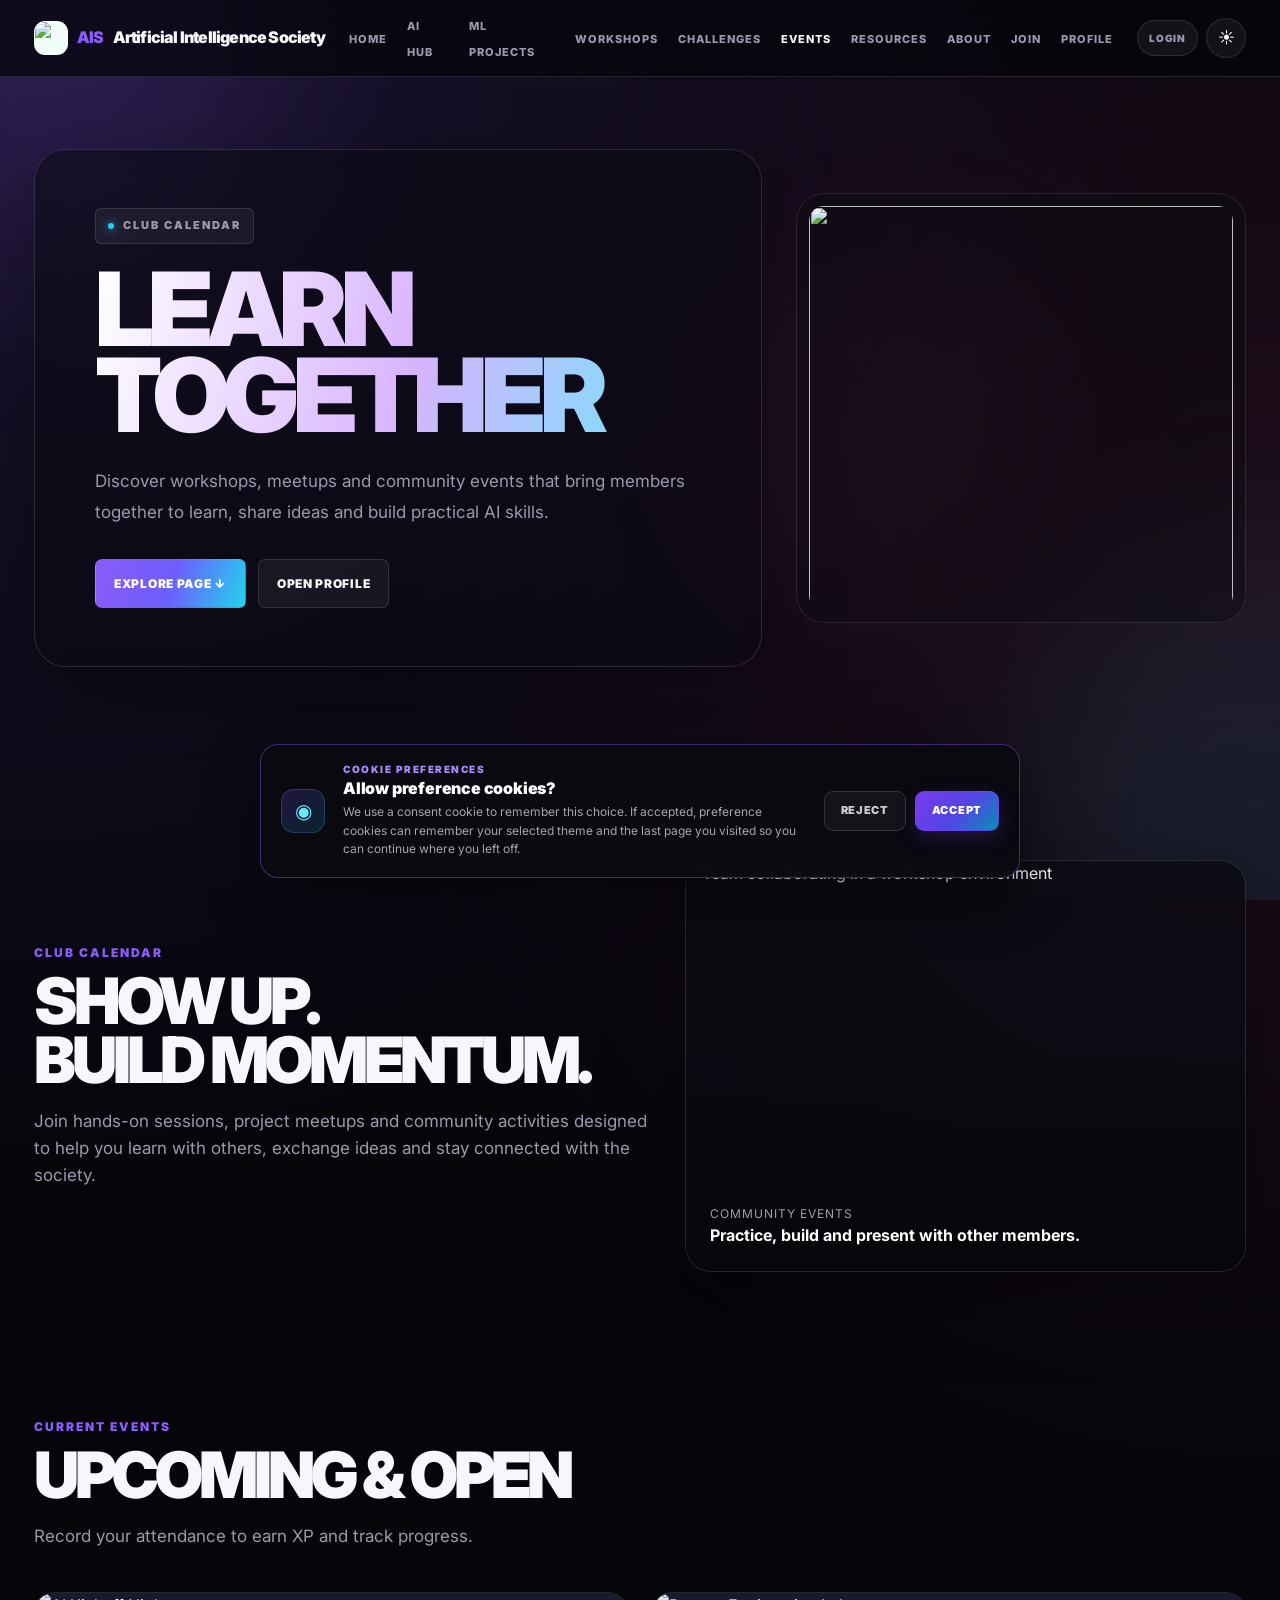
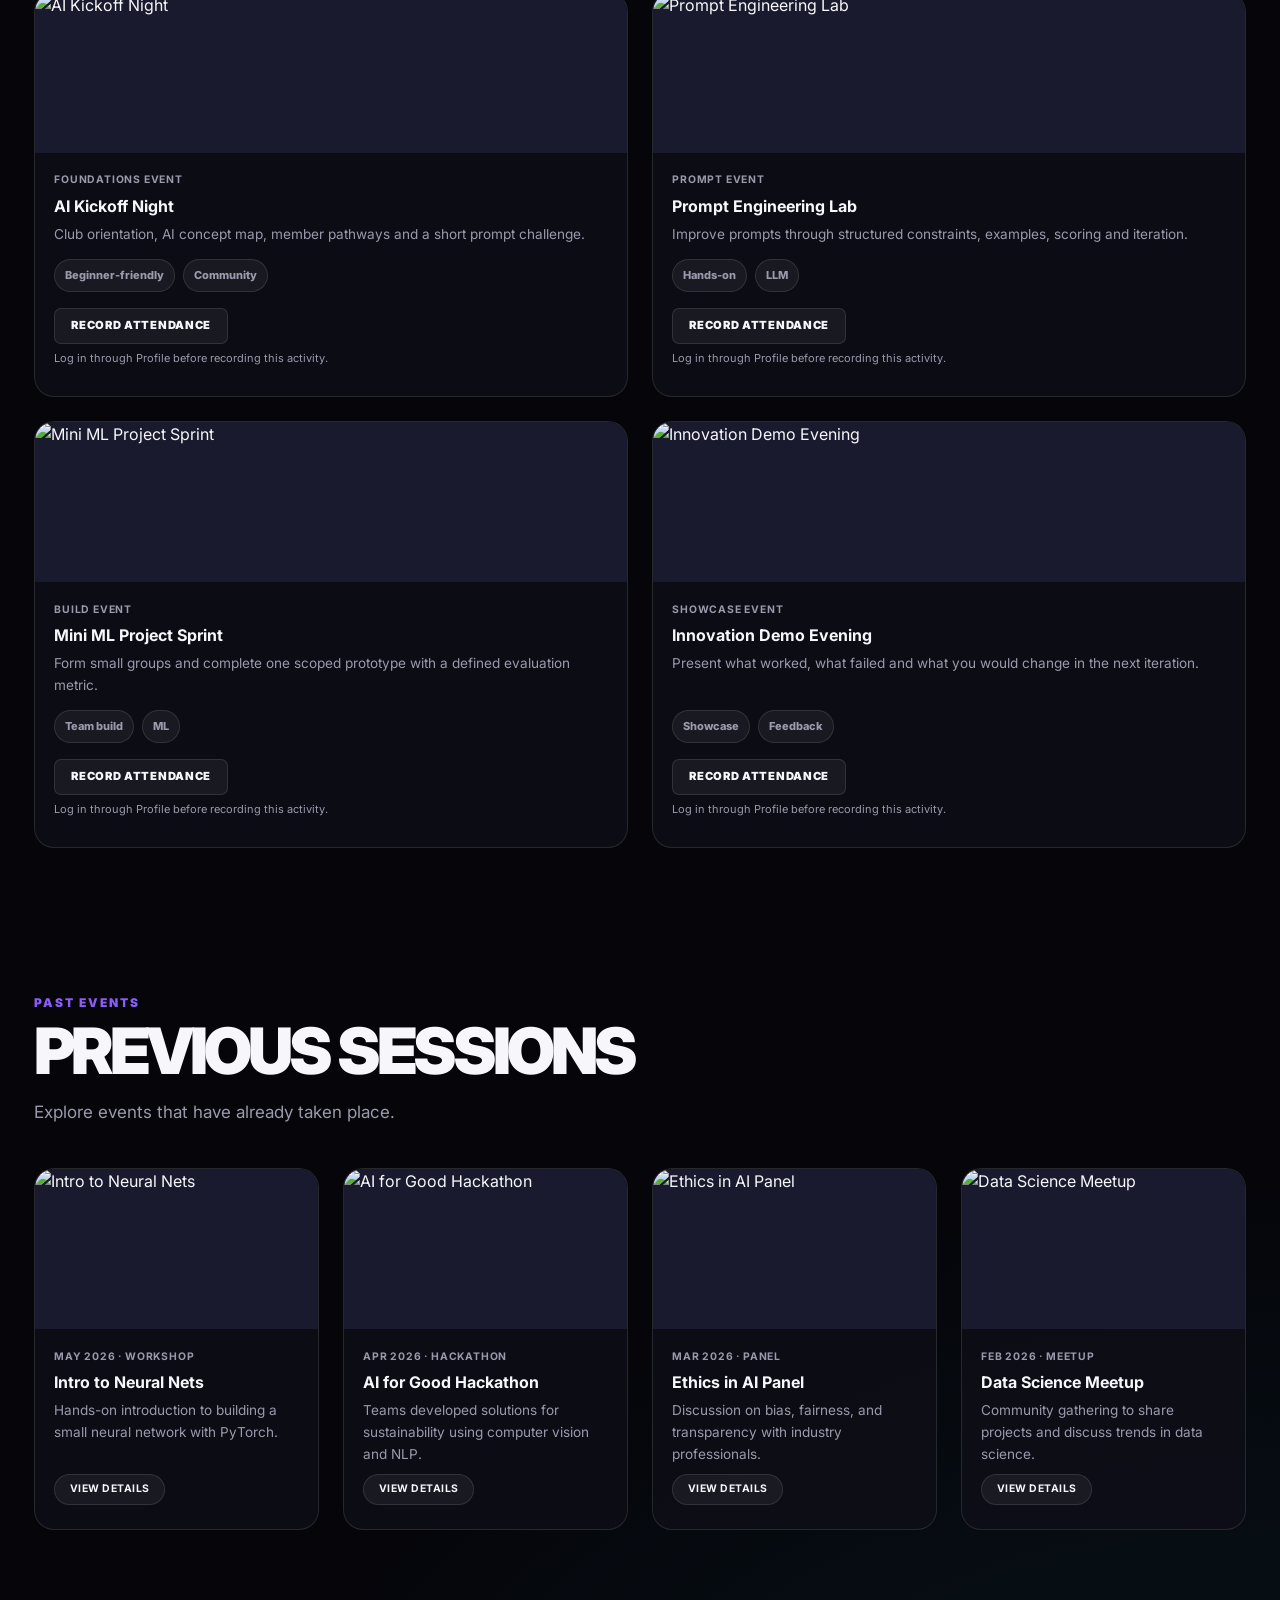
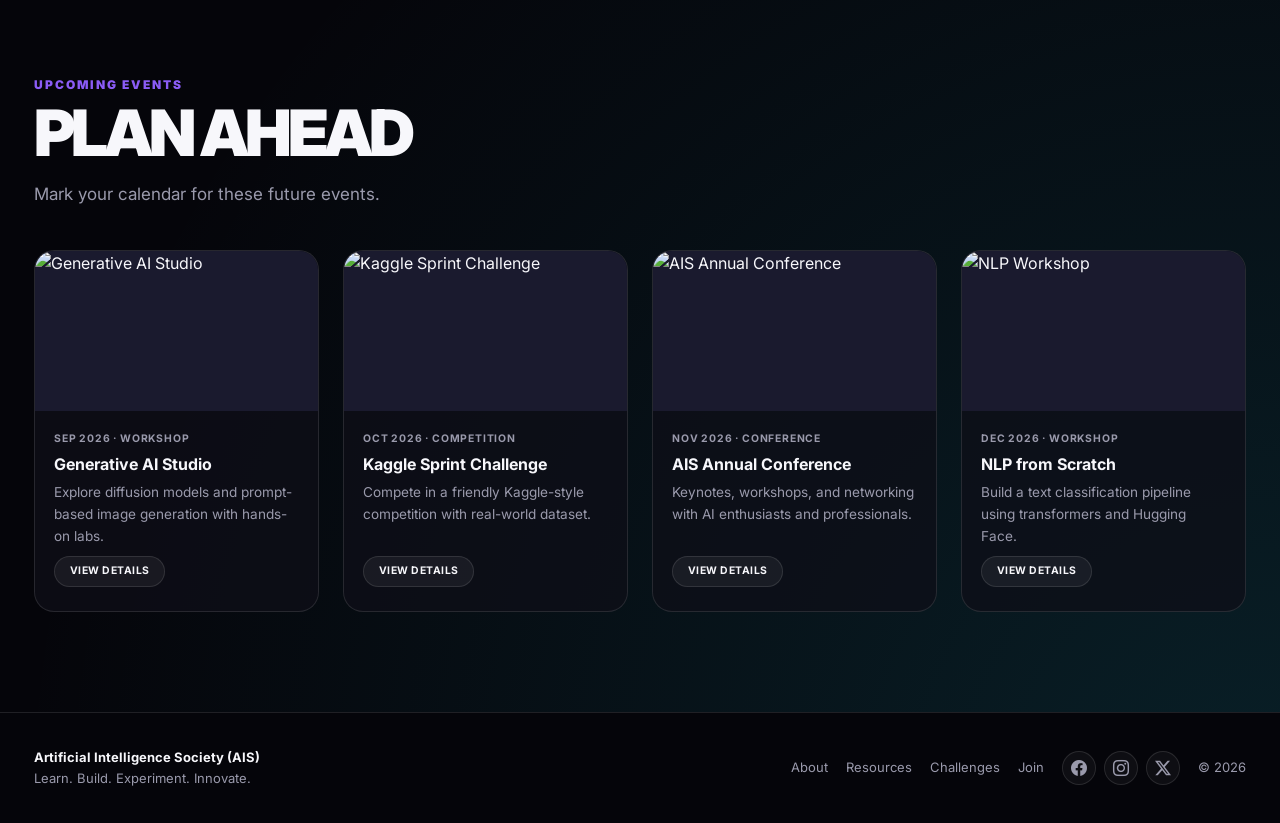
==== events.html @ f1d2583f "Add files via upload" ====
<!DOCTYPE html>
<html lang="en">
<head>
    <meta charset="UTF-8">
    <meta name="viewport" content="width=device-width, initial-scale=1.0">
    <link rel="icon" type="image/png" href="assets/images/ais-favicon.png">
    <title>Events | Artificial Intelligence Society (AIS)</title>
    <meta name="description" content="Artificial Intelligence Society (AIS) student front-end website">
    <link rel="preconnect" href="https://fonts.googleapis.com">
    <link rel="preconnect" href="https://fonts.gstatic.com" crossorigin>
    <link href="https://fonts.googleapis.com/css2?family=Inter:wght@400;500;600;700;800;900&display=swap" rel="stylesheet">
    <link rel="stylesheet" href="css/styles.css">
    <link rel="stylesheet" href="https://cdn.jsdelivr.net/npm/bootstrap-icons@1.11.3/font/bootstrap-icons.min.css">
    <link rel="stylesheet" href="css/events.css">
    <link rel="stylesheet" href="css/cookie-consent.css">
    <link rel="stylesheet" href="css/site-footer.css">
    <link rel="stylesheet" href="css/mobile.css">
</head>
<body>
    <div class="bg-orbs" aria-hidden="true">
        <span class="orb a"></span>
        <span class="orb b"></span>
        <span class="orb c"></span>
    </div>
    <nav class="navbar">
        <div class="nav-container">
            <a href="index.html" class="logo">
                <img class="logo-mascot" src="assets/images/ais-mascot-icon.png" alt="AIS mascot icon">
                <span>AIS</span> Artificial Intelligence Society
            </a>
            <ul class="nav-links">
                <li><a href="index.html">Home</a></li>
                <li><a href="ai.html">AI Hub</a></li>
                <li><a href="ml-projects.html">ML Projects</a></li>
                <li><a href="workshop.html">Workshops</a></li>
                <li><a href="challenges.html">Challenges</a></li>
                <li><a href="events.html" class="active">Events</a></li>
                <li><a href="resources.html">Resources</a></li>
                <li><a href="about.html">About</a></li>
                <li><a href="join.html">Join</a></li>
                <li><a href="profile.html">Profile</a></li>
            </ul>
            <div class="nav-actions">
                <button class="icon-btn" id="themeToggle" type="button" aria-label="Toggle theme">☀️</button>
                <button class="icon-btn menu-btn" id="menuToggle" type="button" aria-label="Open menu">☰</button>
            </div>
        </div>
    </nav>
    <div class="mobile-menu" id="mobileMenu">
        <a href="index.html">Home</a>
        <a href="ai.html">AI Hub</a>
        <a href="ml-projects.html">ML Projects</a>
        <a href="workshop.html">Workshops</a>
        <a href="challenges.html">Challenges</a>
        <a href="events.html">Events</a>
        <a href="resources.html">Resources</a>
        <a href="about.html">About</a>
        <a href="join.html">Join</a>
        <a href="profile.html">Profile</a>
    </div>
    <header class="hero">
        <video class="hero-video" autoplay muted loop playsinline aria-hidden="true">
            <source src="assets/video/events.mp4" type="video/mp4">
        </video>
        <div class="hero-inner">
            <div class="hero-card">
                <div class="eyebrow">CLUB CALENDAR</div>
                <h1>LEARN<br>TOGETHER</h1>
                <p>Discover workshops, meetups and community events that bring members together to learn, share ideas and build practical AI skills.</p>
                <div class="hero-actions">
                    <a class="btn btn-primary" href="#content">Explore Page ↓</a>
                    <a class="btn btn-secondary" href="profile.html">Open Profile</a>
                </div>
            </div>
            <div class="hero-art" aria-hidden="true">
                <img src="assets/graphics/workshop-collab.svg" alt="">
            </div>
        </div>
    </header>
    <main id="content">
        <section class="section">
            <div class="media-split reveal">
                <div>
                    <div class="section-label">CLUB CALENDAR</div>
                    <h2>Show up.<br>Build momentum.</h2>
                    <p class="lead-copy">Join hands-on sessions, project meetups and community activities designed to help you learn with others, exchange ideas and stay connected with the society.</p>
                </div>
                <figure class="media-card">
                    <img src="https://images.unsplash.com/photo-1522071820081-009f0129c71c?auto=format&fit=max&w=1400&q=85" data-fallback="assets/graphics/workshop-collab.svg" alt="Team collaborating in a workshop environment">
                    <figcaption class="media-caption"><div class="mini">COMMUNITY EVENTS</div><strong>Practice, build and present with other members.</strong></figcaption>
                </figure>
            </div>
        </section>

        <section class="section compact">
            <div class="section-head">
                <div class="section-label">CURRENT EVENTS</div>
                <h2>Upcoming &amp; open</h2>
                <p>Record your attendance to earn XP and track progress.</p>
            </div>
            <div class="event-grid-2">
                <div class="event-card">
                    <img src="https://images.unsplash.com/photo-1517245386807-bb43f82c33c4?auto=format&fit=crop&w=600&q=80" alt="AI Kickoff Night">
                    <div class="event-card-body">
                        <div class="meta">FOUNDATIONS EVENT</div>
                        <h4>AI Kickoff Night</h4>
                        <p>Club orientation, AI concept map, member pathways and a short prompt challenge.</p>
                        <div class="chips">
                            <span class="pill">Beginner-friendly</span>
                            <span class="pill">Community</span>
                        </div>
                        <button class="btn btn-secondary" type="button" data-track-activity data-activity-id="event-ai-kickoff" data-activity-proficiency="Beginner" data-activity-skill="Innovation" data-activity-xp="20" data-activity-type="Event" data-activity-title="AI Kickoff Night" data-activity-date="2026-07-04T18:30:00" data-activity-detail="Attended the club orientation and introductory prompt challenge.">Record attendance</button>
                        <div class="track-status"></div>
                    </div>
                </div>
                <div class="event-card">
                    <img src="https://images.unsplash.com/photo-1531482615713-2afd69097998?auto=format&fit=crop&w=600&q=80" alt="Prompt Engineering Lab">
                    <div class="event-card-body">
                        <div class="meta">PROMPT EVENT</div>
                        <h4>Prompt Engineering Lab</h4>
                        <p>Improve prompts through structured constraints, examples, scoring and iteration.</p>
                        <div class="chips">
                            <span class="pill">Hands-on</span>
                            <span class="pill">LLM</span>
                        </div>
                        <button class="btn btn-secondary" type="button" data-track-activity data-activity-id="event-prompt-lab" data-activity-proficiency="Intermediate" data-activity-skill="Prompt Engineering" data-activity-xp="35" data-activity-type="Event" data-activity-title="Prompt Engineering Lab" data-activity-date="2026-07-19T14:30:00" data-activity-detail="Attended the structured prompting and scoring session.">Record attendance</button>
                        <div class="track-status"></div>
                    </div>
                </div>
                <div class="event-card">
                    <img src="https://images.unsplash.com/photo-1552664730-d307ca884978?auto=format&fit=crop&w=600&q=80" alt="Mini ML Project Sprint">
                    <div class="event-card-body">
                        <div class="meta">BUILD EVENT</div>
                        <h4>Mini ML Project Sprint</h4>
                        <p>Form small groups and complete one scoped prototype with a defined evaluation metric.</p>
                        <div class="chips">
                            <span class="pill">Team build</span>
                            <span class="pill">ML</span>
                        </div>
                        <button class="btn btn-secondary" type="button" data-track-activity data-activity-id="event-ml-sprint" data-activity-proficiency="Intermediate" data-activity-skill="Machine Learning" data-activity-xp="35" data-activity-type="Event" data-activity-title="Mini ML Project Sprint" data-activity-date="2026-07-26T10:00:00" data-activity-detail="Participated in a small-team prototype sprint and evaluation activity.">Record attendance</button>
                        <div class="track-status"></div>
                    </div>
                </div>
                <div class="event-card">
                    <img src="https://images.unsplash.com/photo-1517048676732-d65bc937f952?auto=format&fit=crop&w=600&q=80" alt="Innovation Demo Evening">
                    <div class="event-card-body">
                        <div class="meta">SHOWCASE EVENT</div>
                        <h4>Innovation Demo Evening</h4>
                        <p>Present what worked, what failed and what you would change in the next iteration.</p>
                        <div class="chips">
                            <span class="pill">Showcase</span>
                            <span class="pill">Feedback</span>
                        </div>
                        <button class="btn btn-secondary" type="button" data-track-activity data-activity-id="event-demo-evening" data-activity-proficiency="Advanced" data-activity-skill="Innovation" data-activity-xp="50" data-activity-type="Event" data-activity-title="Innovation Demo Evening" data-activity-date="2026-08-15T18:00:00" data-activity-detail="Presented a prototype and reviewed peer feedback.">Record attendance</button>
                        <div class="track-status"></div>
                    </div>
                </div>
            </div>
        </section>

        <section class="section compact">
            <div class="section-head">
                <div class="section-label">PAST EVENTS</div>
                <h2>Previous sessions</h2>
                <p>Explore events that have already taken place.</p>
            </div>
            <div class="event-grid-4">
                <div class="event-card">
                    <img src="https://images.unsplash.com/photo-1544716278-ca5e3f4abd8c?auto=format&fit=crop&w=600&q=80" alt="Intro to Neural Nets">
                    <div class="event-card-body">
                        <div class="meta">MAY 2026 · WORKSHOP</div>
                        <h4>Intro to Neural Nets</h4>
                        <p>Hands-on introduction to building a small neural network with PyTorch.</p>
                        <button class="btn-outline" data-modal-title="Intro to Neural Nets" data-modal-meta="MAY 2026 · WORKSHOP" data-modal-date="May 15, 2026 · 2:00 PM - 5:00 PM" data-modal-desc="A practical workshop covering the fundamentals of neural networks. Participants built a simple feedforward network from scratch using PyTorch, learned about activation functions (ReLU, Sigmoid), backpropagation, and optimization techniques. The session included hands-on coding exercises and a mini challenge to classify handwritten digits from the MNIST dataset." data-modal-duration="3 hours" data-modal-level="Beginner to Intermediate" data-modal-capacity="25 attendees" data-modal-tags="PyTorch, Neural Networks, MNIST, Backpropagation">View details</button>
                    </div>
                </div>
                <div class="event-card">
                    <img src="https://images.unsplash.com/photo-1531482615713-2afd69097998?auto=format&fit=crop&w=600&q=80" alt="AI for Good Hackathon">
                    <div class="event-card-body">
                        <div class="meta">APR 2026 · HACKATHON</div>
                        <h4>AI for Good Hackathon</h4>
                        <p>Teams developed solutions for sustainability using computer vision and NLP.</p>
                        <button class="btn-outline" data-modal-title="AI for Good Hackathon" data-modal-meta="APR 2026 · HACKATHON" data-modal-date="April 22-23, 2026 · 48 hours" data-modal-desc="A 48-hour hackathon focused on using AI for social and environmental impact. Teams tackled real-world challenges including waste classification using computer vision, disaster response coordination with NLP, and accessibility tools for the visually impaired. The winning team developed a prototype that could identify recyclable materials from images with 92% accuracy. Participants received mentorship from industry experts and networking opportunities with local NGOs." data-modal-duration="48 hours" data-modal-level="All levels" data-modal-capacity="60 participants" data-modal-tags="Hackathon, Computer Vision, NLP, Sustainability">View details</button>
                    </div>
                </div>
                <div class="event-card">
                    <img src="https://images.unsplash.com/photo-1517048676732-d65bc937f952?auto=format&fit=crop&w=600&q=80" alt="Ethics in AI Panel">
                    <div class="event-card-body">
                        <div class="meta">MAR 2026 · PANEL</div>
                        <h4>Ethics in AI Panel</h4>
                        <p>Discussion on bias, fairness, and transparency with industry professionals.</p>
                        <button class="btn-outline" data-modal-title="Ethics in AI Panel" data-modal-meta="MAR 2026 · PANEL" data-modal-date="March 10, 2026 · 6:00 PM - 8:30 PM" data-modal-desc="A thought-provoking panel discussion featuring experts from academia, industry, and policy-making. Key topics included algorithmic bias in healthcare and hiring, the importance of data privacy and consent, and the future of responsible AI development. Panelists shared case studies of AI failures and successes, and the audience engaged in a lively Q&A session. The event concluded with actionable steps for developers to build more ethical AI systems." data-modal-duration="2.5 hours" data-modal-level="All levels" data-modal-capacity="45 attendees" data-modal-tags="Ethics, Bias, Fairness, Privacy, Panel">View details</button>
                    </div>
                </div>
                <div class="event-card">
                    <img src="https://images.unsplash.com/photo-1524178232363-1fb2b075b655?auto=format&fit=crop&w=600&q=80" alt="Data Science Meetup">
                    <div class="event-card-body">
                        <div class="meta">FEB 2026 · MEETUP</div>
                        <h4>Data Science Meetup</h4>
                        <p>Community gathering to share projects and discuss trends in data science.</p>
                        <button class="btn-outline" data-modal-title="Data Science Meetup" data-modal-meta="FEB 2026 · MEETUP" data-modal-date="February 28, 2026 · 3:00 PM - 6:00 PM" data-modal-desc="A casual community meetup where members presented their recent data science projects. Presentations covered exploratory data analysis (EDA), feature engineering techniques, model deployment strategies, and lessons learned from real-world datasets. The session included open discussions on emerging trends in MLOps, AutoML, and the growing role of data scientists in product teams. Attendees also shared resources and job opportunities." data-modal-duration="3 hours" data-modal-level="Intermediate to Advanced" data-modal-capacity="30 attendees" data-modal-tags="Data Science, EDA, MLOps, Deployment, Community">View details</button>
                    </div>
                </div>
            </div>
        </section>

        <section class="section compact">
            <div class="section-head">
                <div class="section-label">UPCOMING EVENTS</div>
                <h2>Plan ahead</h2>
                <p>Mark your calendar for these future events.</p>
            </div>
            <div class="event-grid-4">
                <div class="event-card">
                    <img src="https://images.unsplash.com/photo-1504384308090-c894fdcc538d?auto=format&fit=crop&w=600&q=80" alt="Generative AI Studio">
                    <div class="event-card-body">
                        <div class="meta">SEP 2026 · WORKSHOP</div>
                        <h4>Generative AI Studio</h4>
                        <p>Explore diffusion models and prompt-based image generation with hands-on labs.</p>
                        <button class="btn-outline" data-modal-title="Generative AI Studio" data-modal-meta="SEP 2026 · WORKSHOP" data-modal-date="September 12, 2026 · 10:00 AM - 4:00 PM" data-modal-desc="An immersive workshop diving into the world of generative AI. Participants will explore Variational Autoencoders (VAEs), Generative Adversarial Networks (GANs), and the latest diffusion models. The hands-on lab includes using Stable Diffusion to generate custom artwork, understanding prompt engineering, and fine-tuning models on personal datasets. We'll also cover ethical considerations and potential applications in art, design, and content creation." data-modal-duration="6 hours" data-modal-level="Intermediate" data-modal-capacity="20 seats" data-modal-tags="Generative AI, Diffusion Models, Stable Diffusion, Prompt Engineering">View details</button>
                    </div>
                </div>
                <div class="event-card">
                    <img src="https://images.unsplash.com/photo-1552664730-d307ca884978?auto=format&fit=crop&w=600&q=80" alt="Kaggle Sprint Challenge">
                    <div class="event-card-body">
                        <div class="meta">OCT 2026 · COMPETITION</div>
                        <h4>Kaggle Sprint Challenge</h4>
                        <p>Compete in a friendly Kaggle-style competition with real-world dataset.</p>
                        <button class="btn-outline" data-modal-title="Kaggle Sprint Challenge" data-modal-meta="OCT 2026 · COMPETITION" data-modal-date="October 5-11, 2026 · 1 week" data-modal-desc="A week-long competition where participants build predictive models on a real-world dataset. This sprint-style challenge simulates a Kaggle competition environment, complete with a leaderboard, evaluation metrics (F1 score, AUC-ROC), and a final presentation round. The dataset will be revealed on day one, and participants will have one week to iterate on their models. Top performers will present their approach and win prizes including books, subscription vouchers, and exclusive interview opportunities with partner companies." data-modal-duration="7 days" data-modal-level="All levels" data-modal-capacity="Unlimited (teams of 1-3)" data-modal-tags="Competition, Kaggle, Machine Learning, Data Science">View details</button>
                    </div>
                </div>
                <div class="event-card">
                    <img src="https://images.unsplash.com/photo-1540575467063-178a50c2df87?auto=format&fit=crop&w=600&q=80" alt="AIS Annual Conference">
                    <div class="event-card-body">
                        <div class="meta">NOV 2026 · CONFERENCE</div>
                        <h4>AIS Annual Conference</h4>
                        <p>Keynotes, workshops, and networking with AI enthusiasts and professionals.</p>
                        <button class="btn-outline" data-modal-title="AIS Annual Conference" data-modal-meta="NOV 2026 · CONFERENCE" data-modal-date="November 20-21, 2026 · 9:00 AM - 6:00 PM" data-modal-desc="Our flagship event of the year! The AIS Annual Conference features two full days of inspiring keynotes from industry leaders, hands-on workshops, a poster fair showcasing member projects, and a career fair with leading AI companies. Topics include the latest breakthroughs in large language models, AI for healthcare, autonomous systems, and the future of work. Don't miss the networking lunch and the opportunity to connect with fellow AI enthusiasts and professionals." data-modal-duration="2 days" data-modal-level="All levels" data-modal-capacity="200 attendees" data-modal-tags="Conference, Keynotes, Workshops, Networking, Career">View details</button>
                    </div>
                </div>
                <div class="event-card">
                    <img src="https://images.unsplash.com/photo-1516321318423-f06f85e504b3?auto=format&fit=crop&w=600&q=80" alt="NLP Workshop">
                    <div class="event-card-body">
                        <div class="meta">DEC 2026 · WORKSHOP</div>
                        <h4>NLP from Scratch</h4>
                        <p>Build a text classification pipeline using transformers and Hugging Face.</p>
                        <button class="btn-outline" data-modal-title="NLP from Scratch" data-modal-meta="DEC 2026 · WORKSHOP" data-modal-date="December 3, 2026 · 1:00 PM - 5:30 PM" data-modal-desc="A comprehensive workshop on modern NLP techniques. Participants will build a complete text classification pipeline from scratch, starting with data preprocessing and tokenization, then implementing transformer-based models using Hugging Face's Transformers library. We'll cover fine-tuning BERT for custom tasks, handling imbalanced datasets, and deploying the model as a simple API. The workshop concludes with a mini-project where you can apply your learning to a real-world text classification problem." data-modal-duration="4.5 hours" data-modal-level="Intermediate to Advanced" data-modal-capacity="25 seats" data-modal-tags="NLP, Transformers, BERT, Hugging Face, Text Classification">View details</button>
                    </div>
                </div>
            </div>
        </section>
    </main>

    <div class="modal-overlay" id="eventModal">
        <div class="modal-box">
            <button class="modal-close-btn" id="modalCloseBtn">✕</button>
            <h2 id="modalTitle">Event title</h2>
            <div class="modal-meta" id="modalMeta">META</div>
            <div class="modal-date" id="modalDate">Date &amp; Time</div>
            <div class="modal-description" id="modalDesc">Description goes here.</div>
            <div class="modal-details-grid">
                <div class="modal-detail-item">
                    <span class="label">Duration</span>
                    <span class="value" id="modalDuration">—</span>
                </div>
                <div class="modal-detail-item">
                    <span class="label">Level</span>
                    <span class="value" id="modalLevel">—</span>
                </div>
                <div class="modal-detail-item">
                    <span class="label">Capacity</span>
                    <span class="value" id="modalCapacity">—</span>
                </div>
                <div class="modal-detail-item">
                    <span class="label">Status</span>
                    <span class="value" id="modalStatus">—</span>
                </div>
            </div>
            <div class="modal-tags" id="modalTags"></div>
        </div>
    </div>
    <footer class="footer site-footer">
        <div class="footer-inner">
            <div>
                <strong>Artificial Intelligence Society (AIS)</strong><br>
                <span>Learn. Build. Experiment. Innovate.</span>
            </div>
            <div class="footer-links">
                <a href="about.html">About</a>
                <a href="resources.html">Resources</a>
                <a href="challenges.html">Challenges</a>
                <a href="join.html">Join</a>
                <div class="social-links" aria-label="Social media links">
                    <a class="social-link" href="https://www.facebook.com/profile.php?id=61593624269321" target="_blank" rel="noopener noreferrer" aria-label="Facebook" title="Facebook"><i class="bi bi-facebook" aria-hidden="true"></i></a>
                    <a class="social-link" href="https://www.instagram.com/aiswastaken" target="_blank" rel="noopener noreferrer" aria-label="Instagram" title="Instagram"><i class="bi bi-instagram" aria-hidden="true"></i></a>
                    <a class="social-link" href="https://x.com/aiswastaken" target="_blank" rel="noopener noreferrer" aria-label="X" title="X"><i class="bi bi-twitter-x" aria-hidden="true"></i></a>
                </div>
                <span>© <span data-year></span></span>
            </div>
        </div>
    </footer>
    <script src="js/main.js"></script>
    <script src="js/activity.js"></script>
    <script src="js/events.js"></script>
    <script src="js/cookie-consent.js"></script>
    <script src="js/site-footer.js"></script>
</body>
</html>
---- css/styles.css ----
:root {
    --bg: #05050a;
    --surface: rgba(15, 15, 24, 0.76);
--surface-soft: rgba(255, 255, 255, 0.055);
    --text: #f7f7fb;
    --muted: #9a9aac;
    --line: rgba(255, 255, 255, 0.11);
    --purple: #8b5cf6;
--cyan: #22d3ee;
    --cyan-light: #67e8f9;
--danger: #fb7185;
--shadow: 0 24px 80px rgba(0, 0, 0, 0.35);
}

* {
    box-sizing: border-box;
    margin: 0;
    padding: 0;
}

html {
    scroll-behavior: smooth;
}

body {
    min-height: 100vh;
    overflow-x: hidden;
    font-family: "Inter", system-ui, -apple-system, BlinkMacSystemFont, "Segoe UI", sans-serif;
    line-height: 1.6;
    color: var(--text);
    background:
        radial-gradient(circle at 0 0, rgba(139, 92, 246, 0.18), transparent 28%),
        radial-gradient(circle at 100% 15%, rgba(236, 72, 153, 0.12), transparent 25%),
        radial-gradient(circle at 100% 100%, rgba(34, 211, 238, 0.13), transparent 30%),
        var(--bg);
    transition: background 0.3s ease, color 0.3s ease;
}

body.light-mode {
    --bg: #eef1f6;
    --surface: rgba(255, 255, 255, 0.78);
--surface-soft: rgba(0, 0, 0, 0.04);
    --text: #111827;
    --muted: #5f6774;
    --line: rgba(0, 0, 0, 0.1);
    --shadow: 0 24px 80px rgba(31, 41, 55, 0.12);
}

body.light-mode .bg-orbs .orb.a {
    background: rgba(139, 92, 246, 0.15);
}
body.light-mode .bg-orbs .orb.b {
    background: rgba(34, 211, 238, 0.12);
}
body.light-mode .bg-orbs .orb.c {
    background: rgba(236, 72, 153, 0.1);
}

body.light-mode .navbar {
    background: rgba(238, 241, 246, 0.86);
    border-bottom: 1px solid rgba(0, 0, 0, 0.08);
}

body.light-mode .hero-overlay {
    background: linear-gradient(90deg, rgba(238, 241, 246, 0.86), rgba(238, 241, 246, 0.46), rgba(238, 241, 246, 0.78));
}

body.light-mode .hero-card {
    border-color: rgba(0, 0, 0, 0.09);
    background: rgba(255, 255, 255, 0.7);
}

body.light-mode .hero h1 {
    background: linear-gradient(105deg, #111827, #7c3aed, #0891b2, #111827);
    -webkit-background-clip: text;
    background-clip: text;
    color: transparent;
}

body.light-mode .btn-secondary {
    border-color: rgba(0, 0, 0, 0.15);
    color: #111827;
    background: rgba(255, 255, 255, 0.5);
}
body.light-mode .btn-secondary:hover {
    border-color: rgba(34, 211, 238, 0.5);
}

body.light-mode .card {
    background: var(--surface);
    border-color: rgba(0, 0, 0, 0.08);
}
body.light-mode .card h3 {
    color: #111827;
}
body.light-mode .card p {
    color: #475569;
}
body.light-mode .card .icon {
    color: #111827;
}

body.light-mode .mini {
    color: #64748b;
}

body.light-mode .section-label {
    color: #7c3aed;
}
body.light-mode .section h2 {
    color: #111827;
}
body.light-mode .section-head p {
    color: #475569;
}
body.light-mode .lead-copy {
    color: #475569;
}

body.light-mode .pill {
    color: #475569;
    border-color: rgba(0, 0, 0, 0.08);
    background: rgba(0, 0, 0, 0.04);
}

body.light-mode .chips .pill {
    color: #475569;
}

body.light-mode .media-card {
    border-color: rgba(0, 0, 0, 0.08);
    background: rgba(255, 255, 255, 0.5);
}
body.light-mode .media-card img {
    background: rgba(255, 255, 255, 0.45);
}
body.light-mode .media-card::after {
    background: linear-gradient(180deg, transparent 45%, rgba(0, 0, 0, 0.45));
}
body.light-mode .media-caption {
    color: #ffffff;
}
body.light-mode .media-caption .mini {
    color: rgba(255, 255, 255, 0.7);
}
body.light-mode .media-caption strong {
    color: #ffffff;
}

body.light-mode .mobile-menu.open {
    background: rgba(238, 241, 246, 0.98);
    border-bottom: 1px solid rgba(0, 0, 0, 0.08);
}
body.light-mode .mobile-menu a {
    color: #475569;
}
body.light-mode .mobile-menu a:hover {
    color: #111827;
}

body.light-mode .field {
    background: rgba(255, 255, 255, 0.68);
    border-color: rgba(0, 0, 0, 0.12);
    color: #111827;
}
body.light-mode .field:focus {
    border-color: #7c3aed;
    box-shadow: 0 0 0 3px rgba(139, 92, 246, 0.15);
}
body:not(.light-mode) select.field {
    color-scheme: dark;
    color: #f7f7fb;
    background-color: #101019;
}
body:not(.light-mode) select.field option,
body:not(.light-mode) select.field optgroup {
    color: #f7f7fb;
    background-color: #101019;
}
body.light-mode select.field {
    color-scheme: light;
    color: #111827;
    background-color: #ffffff;
}
body.light-mode select.field option,
body.light-mode select.field optgroup {
    color: #111827;
    background-color: #ffffff;
}

body.light-mode .field:-webkit-autofill,
body.light-mode .field:-webkit-autofill:hover,
body.light-mode .field:-webkit-autofill:focus {
    -webkit-text-fill-color: #111827 !important;
    caret-color: #111827;
    box-shadow: 0 0 0 1000px #ffffff inset !important;
}

body.light-mode .form-group label {
    color: #374151;
}

body.light-mode .notice {
    border-color: rgba(0, 0, 0, 0.08);
    color: #475569;
    background: rgba(0, 0, 0, 0.03);
}
body.light-mode .notice.success {
    border-color: rgba(34, 197, 94, 0.3);
    color: #15803d;
    background: rgba(34, 197, 94, 0.07);
}
body.light-mode .notice.error {
    border-color: rgba(251, 113, 133, 0.35);
    color: #b91c1c;
    background: rgba(251, 113, 133, 0.07);
}
body.light-mode .notice.info {
    border-color: rgba(34, 211, 238, 0.28);
    color: #0e7490;
}

body.light-mode .code-block {
    color: #1e293b;
    background: #f1f5f9;
    border-color: rgba(0, 0, 0, 0.08);
}

body.light-mode .timeline::before {
    background: linear-gradient(#7c3aed, #0891b2);
}
body.light-mode .timeline-item::before {
    border-color: #7c3aed;
    background: #eef1f6;
}

body.light-mode .challenge-option {
    border-color: rgba(0, 0, 0, 0.08);
    color: #111827;
    background: rgba(0, 0, 0, 0.03);
}
body.light-mode .challenge-option:hover:not(:disabled) {
    border-color: rgba(139, 92, 246, 0.5);
}
body.light-mode .challenge-option.correct-option {
    border-color: rgba(34, 197, 94, 0.65);
    background: rgba(34, 197, 94, 0.09);
}
body.light-mode .challenge-option.wrong-option {
    border-color: rgba(251, 113, 133, 0.72);
    background: rgba(251, 113, 133, 0.08);
}

body.light-mode .question {
    color: #111827;
}

body.light-mode .history-item {
    border-color: rgba(0, 0, 0, 0.08);
    background: rgba(0, 0, 0, 0.03);
}
body.light-mode .history-score {
    color: #0e7490;
}
body.light-mode .history-item-top {
    color: #111827;
}

body.light-mode .review-accordion {
    border-color: rgba(0, 0, 0, 0.08);
    background: rgba(0, 0, 0, 0.03);
}
body.light-mode .review-accordion > summary {
    color: #111827;
}
body.light-mode .review-question {
    background: rgba(0, 0, 0, 0.04);
    border-color: rgba(0, 0, 0, 0.06);
}
body.light-mode .review-question h4 {
    color: #111827;
}
body.light-mode .review-question p {
    color: #475569;
}
body.light-mode .answer-good {
    color: #15803d;
}
body.light-mode .answer-bad {
    color: #b91c1c;
}

body.light-mode .metric-box {
    border-color: rgba(0, 0, 0, 0.08);
    background: rgba(0, 0, 0, 0.03);
}
body.light-mode .metric-box strong {
    color: #0e7490;
}
body.light-mode .metric-box span {
    color: #475569;
}

body.light-mode .activity-row {
    border-bottom-color: rgba(0, 0, 0, 0.08);
}
body.light-mode .activity-row .mini {
    color: #64748b;
}
body.light-mode .activity-row strong {
    color: #111827;
}

body.light-mode .credential-table th {
    color: #64748b;
}
body.light-mode .credential-table td {
    color: #111827;
    border-bottom-color: rgba(0, 0, 0, 0.06);
}

body.light-mode .profile-header .avatar {
    color: #ffffff;
}

body.light-mode .skill-bar .row {
    color: #475569;
}

body.light-mode .event-date {
    color: #0e7490;
}

body.light-mode .note-box {
    background: rgba(34, 211, 238, 0.06);
    color: #475569;
    border-left-color: #0891b2;
}

body.light-mode .footer {
    border-top-color: rgba(0, 0, 0, 0.08);
    color: #64748b;
}
body.light-mode .footer strong {
    color: #111827;
}
body.light-mode .footer-links a:hover {
    color: #111827;
}

body.light-mode .logo-mascot {
    border-color: rgba(0, 0, 0, 0.08);
}

body.light-mode .icon-btn {
    border-color: rgba(0, 0, 0, 0.1);
    color: #111827;
    background: rgba(0, 0, 0, 0.04);
}
body.light-mode .icon-btn:hover {
    border-color: rgba(139, 92, 246, 0.5);
}

body.light-mode .nav-links a {
    color: #64748b;
}
body.light-mode .nav-links a:hover,
body.light-mode .nav-links a.active {
    color: #111827;
}

body.light-mode .member-status {
    border-color: rgba(0, 0, 0, 0.08);
    color: #64748b;
    background: rgba(0, 0, 0, 0.03);
}
body.light-mode .member-status:hover {
    color: #111827;
    border-color: rgba(139, 92, 246, 0.5);
}

body.light-mode .hero-art img {
    background: rgba(255, 255, 255, 0.55);
    border-color: rgba(0, 0, 0, 0.08);
}

body.light-mode .resource-link {
    color: #111827;
}
body.light-mode .resource-link .mini {
    color: #7c3aed;
}
body.light-mode .resource-link h3 {
    color: #111827;
}
body.light-mode .resource-link p {
    color: #475569;
}
body.light-mode .resource-link span:last-child {
    color: #64748b;
}

body.light-mode .form-card {
    border-color: rgba(0, 0, 0, 0.08);
    background: rgba(255, 255, 255, 0.5);
}
body.light-mode .form-message .success {
    color: #15803d;
}
body.light-mode .form-message .error {
    color: #b91c1c;
}

body.light-mode .field-help {
    color: #64748b;
}

body.light-mode .track-status {
    color: #64748b;
}
body.light-mode .track-status.success {
    color: #15803d;
}
body.light-mode .track-status.error {
    color: #b91c1c;
}

body.light-mode .project-card {
    background: #f8fafc;
    border-color: rgba(0, 0, 0, 0.08);
}
body.light-mode .project-card:hover {
    border-color: rgba(139, 92, 246, 0.4);
}
body.light-mode .project-overlay {
    background: linear-gradient(180deg, rgba(255, 255, 255, 0.02) 0%, rgba(10, 10, 15, 0.4) 70%, rgba(5, 5, 10, 0.85) 100%);
}
body.light-mode .project-card h3 {
    color: #0f172a;
}
body.light-mode .project-card p {
    color: #334155;
}
body.light-mode .project-number {
    color: rgba(0, 0, 0, 0.5);
}
body.light-mode .project-category {
    color: #7c3aed;
}
body.light-mode .badge {
    background: rgba(0, 0, 0, 0.04);
    border-color: rgba(0, 0, 0, 0.06);
    color: #1e293b;
}
body.light-mode .details-btn {
    background: rgba(0, 0, 0, 0.05);
    border-color: rgba(0, 0, 0, 0.1);
    color: #0f172a;
}
body.light-mode .details-btn:hover {
    background: #0f172a;
    color: #fff;
}
body.light-mode .project-level.beginner {
    color: #15803d;
    border-color: rgba(34, 197, 94, 0.4);
    background: rgba(34, 197, 94, 0.12);
}
body.light-mode .project-level.intermediate {
    color: #b45309;
    border-color: rgba(245, 158, 11, 0.4);
    background: rgba(245, 158, 11, 0.12);
}
body.light-mode .project-level.advanced {
    color: #b91c1c;
    border-color: rgba(239, 68, 68, 0.4);
    background: rgba(239, 68, 68, 0.12);
}

body.light-mode .learning-workspace.card {
    background: rgba(255, 255, 255, 0.8);
    border-color: rgba(0, 0, 0, 0.08);
}
body.light-mode .guide-header h3 {
    color: #0f172a;
}
body.light-mode .guide-header p {
    color: #475569;
}
body.light-mode .guide-header .event-date {
    color: #0e7490;
}
body.light-mode .guide-step {
    background: rgba(0, 0, 0, 0.04);
    border-color: rgba(0, 0, 0, 0.06);
}
body.light-mode .guide-step h4 {
    color: #0f172a;
}
body.light-mode .guide-step p {
    color: #475569;
}
body.light-mode .guide-step::before {
    background: linear-gradient(135deg, #7c3aed, #0891b2);
}
body.light-mode .learning-menu-button {
    color: #0f172a;
    border-color: rgba(0, 0, 0, 0.06);
    background: rgba(0, 0, 0, 0.04);
}
body.light-mode .learning-menu-button:hover,
body.light-mode .learning-menu-button.active {
    border-color: rgba(139, 92, 246, 0.5);
    background: rgba(139, 92, 246, 0.08);
}
body.light-mode .learning-menu-button span {
    color: #64748b;
}
body.light-mode .learning-menu .section-label {
    color: #7c3aed;
}
body.light-mode .completion-panel {
    background: rgba(0, 0, 0, 0.04);
    border-color: rgba(0, 0, 0, 0.06);
}
body.light-mode .completion-panel strong {
    color: #0f172a;
}
body.light-mode .completion-panel p {
    color: #475569;
}

body.light-mode .modal-box {
    background: #f8fafc;
    border-color: rgba(0, 0, 0, 0.08);
}
body.light-mode .modal-box h2 {
    color: #0f172a;
}
body.light-mode .modal-box .modal-desc {
    color: #475569;
}
body.light-mode .modal-box .modal-section h4 {
    color: #7c3aed;
}
body.light-mode .modal-box .modal-section p {
    color: #334155;
}
body.light-mode .modal-tech {
    background: rgba(0, 0, 0, 0.04);
    border-color: rgba(0, 0, 0, 0.06);
    color: #1e293b;
}
body.light-mode .modal-close {
    color: #64748b;
}
body.light-mode .modal-close:hover {
    background: rgba(0, 0, 0, 0.08);
    color: #111827;
}

body.light-mode .resource-item {
    border-color: rgba(0, 0, 0, 0.08);
    background: rgba(255, 255, 255, 0.5);
}
body.light-mode .resource-item h3 {
    color: #0f172a;
}
body.light-mode .resource-item p {
    color: #475569;
}

body.light-mode .assistant-mascot {
    border-color: rgba(0, 0, 0, 0.08);
}
body.light-mode .faq-answer {
    color: #111827;
}

body.light-mode .xp-chip {
    border-color: rgba(0, 0, 0, 0.08);
    background: rgba(0, 0, 0, 0.03);
    color: #475569;
}
body.light-mode .xp-chip strong {
    color: #0f172a;
}
body.light-mode .xp-row {
    color: #64748b;
}
body.light-mode .skill-level-label {
    color: #0f172a;
}

a {
    color: inherit;
    text-decoration: none;
}

img,
video,
iframe {
    display: block;
    max-width: 100%;
}

button,
input,
select,
textarea {
    font: inherit;
}

button {
    border: 0;
}

.bg-orbs {
    position: fixed;
    inset: 0;
    z-index: -3;
    overflow: hidden;
    pointer-events: none;
}

.orb {
    position: absolute;
    border-radius: 50%;
    filter: blur(100px);
    opacity: 0.45;
    animation: drift 16s ease-in-out infinite alternate;
}

.orb.a {
    top: -160px;
    left: -160px;
    width: 440px;
    height: 440px;
    background: rgba(139, 92, 246, 0.32);
}

.orb.b {
    right: -230px;
    bottom: -180px;
    width: 520px;
    height: 520px;
    background: rgba(34, 211, 238, 0.2);
    animation-delay: -5s;
}

.orb.c {
    top: 30%;
    right: 18%;
    width: 320px;
    height: 320px;
    background: rgba(236, 72, 153, 0.16);
    animation-delay: -9s;
}

@keyframes drift {
    to {
        transform: translate3d(45px, 35px, 0) scale(1.08);
    }
}

.navbar {
    position: fixed;
    top: 0;
    left: 0;
    z-index: 1000;
    width: 100%;
    border-bottom: 1px solid var(--line);
    background: rgba(5, 5, 10, 0.72);
    backdrop-filter: blur(18px);
    -webkit-backdrop-filter: blur(18px);
}

.nav-container {
    display: flex;
    align-items: center;
    gap: 24px;
    max-width: 1380px;
    min-height: 76px;
    margin: auto;
    padding: 0 34px;
}

.logo {
    display: inline-flex;
    align-items: center;
    gap: 9px;
    flex: 0 0 auto;
    font-weight: 900;
    letter-spacing: -0.8px;
    white-space: nowrap;
}

.logo span {
    color: var(--purple);
}

.logo-mascot {
    width: 34px;
    height: 34px;
    flex: 0 0 auto;
    border: 1px solid var(--line);
    border-radius: 11px;
    object-fit: cover;
    object-position: center;
    background: #effff8;
}

.nav-links {
    display: flex;
    align-items: center;
    gap: 20px;
    margin-left: auto;
    list-style: none;
}

.nav-links a {
    color: var(--muted);
    font-size: 11px;
    font-weight: 800;
    letter-spacing: 1px;
    text-transform: uppercase;
    transition: color 0.2s ease;
}

.nav-links a:hover,
.nav-links a.active {
    color: var(--text);
}

.nav-actions {
    display: flex;
    align-items: center;
    gap: 8px;
}

.member-status {
    display: inline-flex;
    align-items: center;
    min-height: 36px;
    padding: 0 11px;
    border: 1px solid var(--line);
    border-radius: 999px;
    background: var(--surface-soft);
    color: var(--muted);
    font-size: 10px;
    font-weight: 900;
    letter-spacing: 0.8px;
    text-transform: uppercase;
    transition: 0.2s ease;
}

.member-status:hover {
    color: var(--text);
    border-color: rgba(139, 92, 246, 0.55);
}

.icon-btn {
    display: grid;
    width: 40px;
    height: 40px;
    place-items: center;
    border: 1px solid var(--line);
    border-radius: 50%;
    color: var(--text);
    background: var(--surface-soft);
    cursor: pointer;
    transition: transform 0.2s ease, border-color 0.2s ease;
}

.icon-btn:hover {
    transform: translateY(-2px);
    border-color: rgba(139, 92, 246, 0.6);
}

.menu-btn,
.mobile-menu {
    display: none;
}

.hero {
    position: relative;
    display: flex;
    align-items: center;
    min-height: 760px;
    overflow: hidden;
    padding: 125px 34px 70px;
    isolation: isolate;
}

.hero-video {
    position: absolute;
    inset: 0;
    z-index: -3;
    width: 100%;
    height: 100%;
    object-fit: cover;
    opacity: 0.72;
}

.hero-overlay {
    position: absolute;
    inset: 0;
    z-index: -2;
    background:
        linear-gradient(90deg, rgba(5, 5, 10, 0.9) 0%, rgba(5, 5, 10, 0.45) 56%, rgba(5, 5, 10, 0.74) 100%),
        linear-gradient(180deg, rgba(5, 5, 10, 0.2), rgba(5, 5, 10, 0.72));
}

.hero-inner {
    display: grid;
    grid-template-columns: minmax(0, 1.05fr) minmax(300px, 0.65fr);
    align-items: center;
    gap: 34px;
    width: 100%;
    max-width: 1380px;
    margin: auto;
}

.hero-card {
    width: min(860px, 100%);
    padding: 58px 60px;
    border: 1px solid rgba(255, 255, 255, 0.13);
    border-radius: 32px;
    background: rgba(10, 10, 17, 0.56);
    box-shadow: var(--shadow);
    backdrop-filter: blur(12px);
    -webkit-backdrop-filter: blur(12px);
    animation: heroIn 0.75s ease both;
}

@keyframes heroIn {
    from {
        opacity: 0;
        transform: translateY(24px) scale(0.985);
    }
    to {
        opacity: 1;
        transform: none;
    }
}

.eyebrow {
    display: inline-flex;
    align-items: center;
    gap: 9px;
    margin-bottom: 22px;
    padding: 8px 12px;
    border: 1px solid var(--line);
    border-radius: 6px;
    color: var(--muted);
    background: var(--surface-soft);
    font-size: 11px;
    font-weight: 900;
    letter-spacing: 2px;
    text-transform: uppercase;
}

.eyebrow::before {
    width: 6px;
    height: 6px;
    border-radius: 50%;
    background: var(--cyan);
    box-shadow: 0 0 10px var(--cyan);
    content: "";
    animation: pulse 2s ease-in-out infinite;
}

@keyframes pulse {
    50% {
        opacity: 0.35;
        transform: scale(0.75);
    }
}

.hero h1 {
    margin-bottom: 28px;
    font-size: clamp(56px, 8vw, 108px);
    font-weight: 900;
    line-height: 0.84;
    letter-spacing: -6px;
    text-transform: uppercase;
    background: linear-gradient(105deg, #ffffff 0%, #d8b4fe 25%, #67e8f9 48%, #ffffff 68%, #a78bfa 100%);
    background-size: 220% 100%;
    -webkit-background-clip: text;
    background-clip: text;
    color: transparent;
    animation: flow 10s ease-in-out infinite;
}

@keyframes flow {
    50% {
        background-position: 100% 50%;
    }
}

.hero p {
    max-width: 650px;
    margin-bottom: 30px;
    color: var(--muted);
    font-size: 17px;
    line-height: 1.85;
}

.hero-actions {
    display: flex;
    flex-wrap: wrap;
    gap: 12px;
}

.hero-art {
    position: relative;
    min-height: 430px;
    overflow: hidden;
    border-radius: 28px;
    background: rgba(255, 255, 255, 0.025);
    animation: floatArt 6s ease-in-out infinite;
}

@keyframes floatArt {
    50% {
        transform: translateY(-10px) rotate(0.4deg);
    }
}

.hero-art img {
    width: 100%;
    height: 430px;
    padding: 12px;
    object-fit: contain;
    object-position: center;
    border: 1px solid var(--line);
    border-radius: 28px;
    background: rgba(5, 5, 10, 0.42);
    box-shadow: var(--shadow);
    transition: transform 0.28s ease;
}

.hero-art:hover img {
    transform: scale(1.035);
}

.btn {
    display: inline-flex;
    align-items: center;
    justify-content: center;
    gap: 10px;
    padding: 14px 18px;
    border: 1px solid transparent;
    border-radius: 7px;
    font-size: 12px;
    font-weight: 900;
    letter-spacing: 0.7px;
    text-transform: uppercase;
    cursor: pointer;
    transition: transform 0.22s ease, box-shadow 0.22s ease, border-color 0.22s ease;
}

.btn-primary {
    color: #ffffff;
    background: linear-gradient(110deg, var(--purple), #6d5dfc, var(--cyan));
}

.btn-primary:hover {
    transform: translateY(-3px);
    box-shadow: 0 14px 32px rgba(139, 92, 246, 0.22);
}

.btn-secondary {
    border-color: var(--line);
    color: var(--text);
    background: var(--surface-soft);
}

.btn-secondary:hover {
    transform: translateY(-2px);
    border-color: rgba(34, 211, 238, 0.55);
}

.btn-danger {
    border-color: rgba(251, 113, 133, 0.3);
    color: var(--danger);
    background: rgba(251, 113, 133, 0.1);
}

.section {
    position: relative;
    max-width: 1380px;
    margin: auto;
    padding: 100px 34px;
}

.section.compact {
    padding-top: 45px;
}

.section-head {
    max-width: 800px;
    margin-bottom: 42px;
}

.section-label {
    margin-bottom: 10px;
    color: var(--purple);
    font-size: 12px;
    font-weight: 900;
    letter-spacing: 2px;
    text-transform: uppercase;
}

.section h2 {
    margin-bottom: 18px;
    font-size: clamp(42px, 5vw, 72px);
    font-weight: 900;
    line-height: 0.92;
    letter-spacing: -4px;
    text-transform: uppercase;
}

.section-head p,
.lead-copy {
    color: var(--muted);
    font-size: 17px;
}

.grid {
    display: grid;
    gap: 18px;
}

.grid-2 {
    grid-template-columns: repeat(2, minmax(0, 1fr));
}

.grid-3 {
    grid-template-columns: repeat(3, minmax(0, 1fr));
}

.grid-4 {
    grid-template-columns: repeat(4, minmax(0, 1fr));
}

.card {
    position: relative;
    overflow: hidden;
    padding: 28px;
    border: 1px solid var(--line);
    border-radius: 18px;
    background: var(--surface);
    box-shadow: 0 14px 50px rgba(0, 0, 0, 0.12);
    backdrop-filter: blur(12px);
    -webkit-backdrop-filter: blur(12px);
    transition: transform 0.25s ease, border-color 0.25s ease, box-shadow 0.25s ease;
}

.card:hover {
    transform: translateY(-6px);
    border-color: rgba(139, 92, 246, 0.4);
    box-shadow: 0 22px 60px rgba(0, 0, 0, 0.18);
}

.card .icon {
    margin-bottom: 14px;
    font-size: 28px;
}

.card h3 {
    margin-bottom: 8px;
    font-size: 19px;
}

.card p {
    color: var(--muted);
}

.tilt-card {
    transform-style: preserve-3d;
    will-change: transform;
}

.mini {
    color: var(--muted);
    font-size: 12px;
    letter-spacing: 1px;
    text-transform: uppercase;
}

.stat {
    font-size: 42px;
    font-weight: 900;
    letter-spacing: -2px;
    background: linear-gradient(90deg, var(--purple), var(--cyan));
    -webkit-background-clip: text;
    background-clip: text;
    color: transparent;
}

.pill {
    display: inline-flex;
    align-items: center;
    gap: 6px;
    padding: 7px 10px;
    border: 1px solid var(--line);
    border-radius: 999px;
    color: var(--muted);
    background: var(--surface-soft);
    font-size: 11px;
    font-weight: 800;
}

.chips {
    display: flex;
    flex-wrap: wrap;
    gap: 8px;
    margin-top: 14px;
}

.reveal {
    opacity: 0;
    transform: translateY(26px);
    transition: opacity 0.65s ease, transform 0.65s ease;
}

.reveal.visible {
    opacity: 1;
    transform: none;
}

.divider {
    height: 1px;
    margin: 24px 0;
    background: var(--line);
}

.notice {
    padding: 14px 16px;
    border: 1px solid var(--line);
    border-radius: 10px;
    color: var(--muted);
    background: var(--surface-soft);
}

.notice.success {
    border-color: rgba(34, 197, 94, 0.3);
    color: #86efac;
    background: rgba(34, 197, 94, 0.07);
}

.notice.error {
    border-color: rgba(251, 113, 133, 0.35);
    color: #fda4af;
    background: rgba(251, 113, 133, 0.07);
}

.notice.info {
    border-color: rgba(34, 211, 238, 0.28);
    color: var(--cyan-light);
}

.progress {
    height: 8px;
    overflow: hidden;
    border-radius: 999px;
    background: var(--surface-soft);
}

.progress > span {
    display: block;
    width: 0;
    height: 100%;
    border-radius: inherit;
    background: linear-gradient(90deg, var(--purple), var(--cyan));
    transition: width 0.5s ease;
}

.media-split {
    display: grid;
    grid-template-columns: minmax(0, 1fr) minmax(320px, 0.9fr);
    align-items: center;
    gap: 28px;
}

.media-card {
    position: relative;
    overflow: hidden;
    min-height: 410px;
    border: 1px solid var(--line);
    border-radius: 26px;
    background: var(--surface);
    box-shadow: var(--shadow);
    display: grid;
    place-items: center;
}

.media-card img {
    width: 100%;
    height: 410px;
    min-height: 0;
    object-fit: contain;
    object-position: center;
    background: rgba(5, 5, 10, 0.28);
    transition: transform 0.28s ease;
}

.media-card:hover img {
    transform: scale(1.035);
}

.media-card::after {
    position: absolute;
    inset: 0;
    background: linear-gradient(180deg, transparent 45%, rgba(5, 5, 10, 0.82));
    content: "";
    pointer-events: none;
}

.media-caption {
    position: absolute;
    right: 24px;
    bottom: 22px;
    left: 24px;
    z-index: 2;
    color: #ffffff;
}

.media-caption .mini {
    color: rgba(255, 255, 255, 0.62);
}

.video-frame {
    overflow: hidden;
    aspect-ratio: 16 / 9;
    border: 1px solid var(--line);
    border-radius: 22px;
    background: #000000;
    box-shadow: var(--shadow);
}

.video-frame iframe,
.video-frame video {
    width: 100%;
    height: 100%;
    border: 0;
    object-fit: cover;
}

.form-shell {
    display: grid;
    grid-template-columns: 0.82fr 1.18fr;
    gap: 22px;
}

.form-card {
    padding: 32px;
    border: 1px solid var(--line);
    border-radius: 22px;
    background: var(--surface);
}

.form-grid {
    display: grid;
    grid-template-columns: repeat(2, minmax(0, 1fr));
    gap: 18px;
}

.form-group {
    display: flex;
    flex-direction: column;
    gap: 8px;
}

.form-group.full {
    grid-column: 1 / -1;
}

.form-group label {
    font-size: 12px;
    font-weight: 800;
    letter-spacing: 0.6px;
    text-transform: uppercase;
}

.field {
    width: 100%;
    padding: 13px 14px;
    border: 1px solid var(--line);
    border-radius: 9px;
    outline: none;
    color: var(--text);
    background: rgba(0, 0, 0, 0.16);
    transition: border-color 0.2s ease, box-shadow 0.2s ease;
}

.field:focus {
    border-color: var(--purple);
    box-shadow: 0 0 0 3px rgba(139, 92, 246, 0.11);
}

textarea.field {
    min-height: 125px;
    resize: vertical;
}

.check-row {
    display: flex;
    align-items: flex-start;
    gap: 10px;
    color: var(--muted);
    font-size: 14px;
}

.form-message {
    margin-top: 14px;
    font-size: 14px;
}

.success {
    color: #4ade80;
}

.error {
    color: var(--danger);
}

.timeline {
    position: relative;
    padding-left: 22px;
}

.timeline::before {
    position: absolute;
    top: 8px;
    bottom: 8px;
    left: 5px;
    width: 2px;
    background: linear-gradient(var(--purple), var(--cyan));
    content: "";
}

.timeline-item {
    position: relative;
    padding: 0 0 28px 22px;
}

.timeline-item::before {
    position: absolute;
    top: 8px;
    left: -22px;
    width: 12px;
    height: 12px;
    border: 3px solid var(--purple);
    border-radius: 50%;
    background: var(--bg);
    content: "";
}

.challenge-layout {
    display: grid;
    grid-template-columns: 320px minmax(0, 1fr);
    align-items: start;
    gap: 22px;
}

.challenge-list {
    position: sticky;
    top: 100px;
}

.challenge-option {
    width: 100%;
    margin-top: 10px;
    padding: 15px 16px;
    border: 1px solid var(--line);
    border-radius: 10px;
    color: var(--text);
    background: var(--surface-soft);
    text-align: left;
    cursor: pointer;
    transition: transform 0.18s ease, border-color 0.18s ease, background 0.18s ease;
}

.challenge-option:hover:not(:disabled) {
    transform: translateX(4px);
    border-color: rgba(139, 92, 246, 0.55);
}

.challenge-option:disabled {
    cursor: default;
}

.challenge-option.correct-option {
    border-color: rgba(34, 197, 94, 0.65);
    background: rgba(34, 197, 94, 0.09);
}

.challenge-option.wrong-option {
    border-color: rgba(251, 113, 133, 0.72);
    background: rgba(251, 113, 133, 0.08);
}

.question {
    margin: 15px 0;
    font-size: 24px;
    font-weight: 800;
    line-height: 1.35;
}

.result-badge {
    font-size: 52px;
    font-weight: 900;
    letter-spacing: -2px;
}

.history-list {
    display: grid;
    gap: 10px;
    margin-top: 14px;
}

.history-item {
    padding: 15px;
    border: 1px solid var(--line);
    border-radius: 12px;
    background: var(--surface-soft);
}

.history-item-top {
    display: flex;
    align-items: center;
    justify-content: space-between;
    gap: 14px;
}

.history-score {
    color: var(--cyan-light);
    font-size: 20px;
    font-weight: 900;
}

.review-accordion {
    margin-top: 12px;
    border: 1px solid var(--line);
    border-radius: 12px;
    background: var(--surface-soft);
}

.review-accordion > summary {
    padding: 13px 15px;
    font-size: 13px;
    font-weight: 800;
    cursor: pointer;
    list-style: none;
}

.review-accordion > summary::-webkit-details-marker {
    display: none;
}

.review-content {
    display: grid;
    gap: 10px;
    padding: 0 15px 15px;
}

.review-question {
    padding: 14px;
    border: 1px solid var(--line);
    border-radius: 10px;
    background: rgba(0, 0, 0, 0.08);
}

.review-question h4 {
    margin-bottom: 8px;
    font-size: 14px;
}

.review-question p {
    margin-top: 6px;
    color: var(--muted);
    font-size: 13px;
}

.answer-good {
    color: #86efac;
    font-weight: 800;
}

.answer-bad {
    color: #fda4af;
    font-weight: 800;
}

.code-block {
    overflow: auto;
    padding: 18px;
    border: 1px solid var(--line);
    border-radius: 12px;
    color: #d6d6e7;
    background: #080811;
    font-family: ui-monospace, SFMono-Regular, Menlo, Monaco, Consolas, monospace;
}

.login-wrap {
    max-width: 540px;
    margin: auto;
}

.profile-wrap {
    display: none;
}

.profile-header {
    display: flex;
    align-items: center;
    gap: 20px;
}

.avatar {
    display: grid;
    flex: 0 0 auto;
    width: 82px;
    height: 82px;
    place-items: center;
    border-radius: 22px;
    color: #ffffff;
    background: linear-gradient(135deg, var(--purple), var(--cyan));
    font-size: 30px;
    font-weight: 900;
}

.skill-bar {
    margin-top: 14px;
}

.skill-bar .row {
    display: flex;
    justify-content: space-between;
    margin-bottom: 6px;
    font-size: 13px;
}

.credential-table {
    width: 100%;
    margin-top: 12px;
    border-collapse: collapse;
}

.credential-table th,
.credential-table td {
    padding: 10px;
    border-bottom: 1px solid var(--line);
    text-align: left;
}

.credential-table th {
    color: var(--muted);
    font-size: 11px;
    letter-spacing: 1px;
    text-transform: uppercase;
}

.profile-metrics {
    display: grid;
    grid-template-columns: repeat(3, minmax(0, 1fr));
    gap: 12px;
    margin-top: 18px;
}

.metric-box {
    padding: 16px;
    border: 1px solid var(--line);
    border-radius: 14px;
    background: var(--surface-soft);
}

.metric-box strong {
    display: block;
    color: var(--cyan-light);
    font-size: 26px;
}

.activity-row {
    display: flex;
    align-items: flex-start;
    justify-content: space-between;
    gap: 18px;
    padding: 17px 0;
    border-bottom: 1px solid var(--line);
}

.activity-row:last-child {
    border-bottom: 0;
}

.activity-meta {
    color: var(--muted);
    font-size: 12px;
}

.track-status {
    min-height: 22px;
    margin-top: 10px;
    color: var(--muted);
    font-size: 12px;
}

.resource-link {
    display: flex;
    align-items: center;
    justify-content: space-between;
    gap: 14px;
}

.resource-link span:last-child {
    transition: transform 0.2s ease;
}

.resource-link:hover span:last-child {
    transform: translateX(4px);
}

.event-date {
    color: var(--cyan);
    font-size: 12px;
    font-weight: 900;
    letter-spacing: 1.2px;
    text-transform: uppercase;
}

.footer {
    padding: 34px;
    border-top: 1px solid var(--line);
    color: var(--muted);
    font-size: 13px;
}

.footer-inner {
    display: flex;
    align-items: center;
    justify-content: space-between;
    gap: 20px;
    max-width: 1380px;
    margin: auto;
}

.footer-links {
    display: flex;
    flex-wrap: wrap;
    gap: 18px;
}

.footer-links a:hover {
    color: var(--text);
}

.learning-browser {
    display: grid;
    grid-template-columns: 340px minmax(0, 1fr);
    align-items: start;
    gap: 22px;
}

.learning-menu {
    display: grid;
    gap: 10px;
    position: sticky;
    top: 100px;
}

.learning-menu-button {
    width: 100%;
    padding: 15px;
    border: 1px solid var(--line);
    border-radius: 12px;
    color: var(--text);
    background: var(--surface-soft);
    text-align: left;
    cursor: pointer;
    transition: transform 0.2s ease, border-color 0.2s ease, background 0.2s ease;
}

.learning-menu-button:hover,
.learning-menu-button.active {
    transform: translateY(-2px);
    border-color: rgba(34, 211, 238, 0.5);
    background: rgba(139, 92, 246, 0.1);
}

.learning-menu-button strong,
.learning-menu-button span {
    display: block;
}

.learning-menu-button span {
    margin-top: 4px;
    color: var(--muted);
    font-size: 12px;
}

.learning-workspace {
    min-height: 560px;
}

.guide-header {
    display: flex;
    align-items: flex-start;
    justify-content: space-between;
    gap: 18px;
    margin-bottom: 24px;
}

.guide-header h3 {
    margin-top: 6px;
    font-size: clamp(26px, 3vw, 40px);
}

.guide-steps {
    display: grid;
    gap: 12px;
    margin-top: 22px;
    counter-reset: guide-step;
}

.guide-step {
    position: relative;
    padding: 18px 18px 18px 64px;
    border: 1px solid var(--line);
    border-radius: 14px;
    background: var(--surface-soft);
    counter-increment: guide-step;
}

.guide-step::before {
    position: absolute;
    top: 16px;
    left: 16px;
    display: grid;
    width: 32px;
    height: 32px;
    place-items: center;
    border-radius: 9px;
    color: #ffffff;
    background: linear-gradient(135deg, var(--purple), var(--cyan));
    content: counter(guide-step);
    font-size: 12px;
    font-weight: 900;
}

.guide-step h4 {
    margin-bottom: 5px;
}

.note-box {
    margin-top: 16px;
    padding: 15px 16px;
    border-left: 3px solid var(--cyan);
    border-radius: 8px;
    color: var(--muted);
    background: rgba(34, 211, 238, 0.06);
}

.learning-links {
    display: flex;
    flex-wrap: wrap;
    gap: 10px;
    margin-top: 18px;
}

.completion-panel {
    display: flex;
    flex-wrap: wrap;
    align-items: center;
    justify-content: space-between;
    gap: 14px;
    margin-top: 22px;
    padding: 16px;
    border: 1px solid var(--line);
    border-radius: 14px;
    background: var(--surface-soft);
}

.library-controls {
    display: grid;
    grid-template-columns: minmax(0, 1fr) 220px;
    gap: 12px;
    margin-bottom: 22px;
}

.resource-library-grid {
    display: grid;
    grid-template-columns: repeat(3, minmax(0, 1fr));
    gap: 16px;
}

.resource-item {
    display: flex;
    min-height: 220px;
    flex-direction: column;
    justify-content: space-between;
}

.resource-item[hidden] {
    display: none;
}

.resource-item .resource-actions {
    display: flex;
    flex-wrap: wrap;
    gap: 8px;
    margin-top: 18px;
}

.assistant-shell {
    display: grid;
    grid-template-columns: 150px minmax(0, 1fr);
    gap: 22px;
    align-items: start;
}

.assistant-mascot {
    overflow: hidden;
    border: 1px solid var(--line);
    border-radius: 20px;
    background: #effff8;
}

.assistant-mascot img {
    width: 100%;
    height: 180px;
    object-fit: contain;
    transition: transform 0.28s ease;
}

.assistant-mascot:hover img {
    transform: scale(1.035);
}

.faq-buttons {
    display: flex;
    flex-wrap: wrap;
    gap: 9px;
    margin-top: 16px;
}

.faq-answer {
    min-height: 88px;
    margin-top: 16px;
}

.feedback-form {
    display: none;
    margin-top: 16px;
}

.feedback-form.open {
    display: block;
}

.xp-track {
    margin-top: 14px;
}

.xp-row {
    display: flex;
    justify-content: space-between;
    gap: 12px;
    margin-bottom: 7px;
    color: var(--muted);
    font-size: 12px;
}

.skill-level-label {
    font-variant-numeric: tabular-nums;
    font-weight: 800;
}

.xp-explainer {
    display: grid;
    grid-template-columns: repeat(3, minmax(0, 1fr));
    gap: 10px;
    margin-top: 14px;
}

.xp-chip {
    padding: 12px;
    border: 1px solid var(--line);
    border-radius: 12px;
    background: var(--surface-soft);
    color: var(--muted);
    font-size: 12px;
}

.profile-metrics-4 {
    grid-template-columns: repeat(4, minmax(0, 1fr));
}

.history-score .mini {
    display: block;
    margin-top: 4px;
    text-align: right;
}

@media (max-width: 1180px) {
    .hero-inner {
        grid-template-columns: 1fr;
    }
    .hero-art {
        display: none;
    }
}

@media (max-width: 1050px) {
    .nav-links {
        display: none;
    }
    .menu-btn {
        display: grid;
    }
    .mobile-menu.open {
        position: fixed;
        top: 76px;
        right: 0;
        left: 0;
        z-index: 999;
        display: block;
        padding: 20px 34px;
        border-bottom: 1px solid var(--line);
        background: rgba(5, 5, 10, 0.97);
        backdrop-filter: blur(18px);
    }
    .mobile-menu a {
        display: block;
        padding: 12px 0;
        color: var(--muted);
        font-weight: 800;
    }
    .grid-4,
    .grid-3 {
        grid-template-columns: repeat(2, minmax(0, 1fr));
    }
    .form-shell,
    .challenge-layout,
    .media-split {
        grid-template-columns: 1fr;
    }
    .challenge-list {
        position: static;
    }
    .hero {
        min-height: 650px;
    }
    .hero-card {
        padding: 45px;
    }
    .hero h1 {
        letter-spacing: -4px;
    }
    .learning-browser{
        grid-template-columns: 1fr;
    }
    .learning-menu {
        position: static;
        grid-template-columns: repeat(2, minmax(0, 1fr));
    }
    .resource-library-grid {
        grid-template-columns: repeat(2, minmax(0, 1fr));
    }
    .profile-metrics-4 {
        grid-template-columns: repeat(2, minmax(0, 1fr));
    }
}

@media (max-width: 700px) {
    .nav-container,
    .hero,
    .section {
        padding-right: 20px;
        padding-left: 20px;
    }
    .nav-container {
        gap: 10px;
    }
    .logo {
        max-width: 190px;
        white-space: normal;
        line-height: 1.05;
        font-size: 15px;
    }
    .logo-mascot {
        width: 30px;
        height: 30px;
    }
    .member-status {
        display: none;
    }
    .hero {
        padding-top: 110px;
    }
    .hero-card {
        padding: 32px 24px;
        border-radius: 22px;
    }
    .hero h1 {
        font-size: clamp(50px, 17vw, 78px);
        letter-spacing: -3px;
    }
    .section {
        padding-top: 72px;
        padding-bottom: 72px;
    }
    .section h2 {
        letter-spacing: -2.5px;
    }
    .grid-2,
    .grid-3,
    .grid-4,
    .form-grid,
    .profile-metrics,
    .phone-row,
    .library-controls,
    .assistant-shell,
    .learning-menu,
    .resource-library-grid,
    .xp-explainer {
        grid-template-columns: 1fr;
    }
    .form-group.full {
        grid-column: auto;
    }
    .footer-inner {
        align-items: flex-start;
        flex-direction: column;
    }
    .profile-header,
    .activity-row,
    .history-item-top {
        align-items: flex-start;
        flex-direction: column;
    }
    .hero-actions .btn {
        width: 100%;
    }
    .guide-header,
    .completion-panel {
        flex-direction: column;
        align-items: flex-start;
    }
    .profile-metrics-4 {
        grid-template-columns: 1fr;
    }
    .history-score .mini {
        text-align: left;
    }
    .profile-wrap .card {
        grid-column: 1 / -1 !important;
    }
}

@media (prefers-reduced-motion: reduce) {
    *,
    *::before,
    *::after {
        scroll-behavior: auto !important;
        animation: none !important;
        transition: none !important;
    }
    .reveal {
        opacity: 1;
        transform: none;
    }
}

body:not(.light-mode) .field:autofill {
    color: #f7f7fb;
    background: #101019 !important;
}
body:not(.light-mode) .field:-webkit-autofill,
body:not(.light-mode) .field:-webkit-autofill:hover,
body:not(.light-mode) .field:-webkit-autofill:focus {
    -webkit-text-fill-color: #f7f7fb !important;
    caret-color: #f7f7fb;
    box-shadow: 0 0 0 1000px #101019 inset !important;
    transition: background-color 9999s ease-out 0s;
}

body.light-mode .field:autofill {
    color: #111827;
    background: #ffffff !important;
}

.fv2-home-sections{
    --bg: #050505;
    --surface: #0f0f13;
    --surface-2: #14141a;
--text: #ffffff;
    --muted: #9a9aa4;
    --soft: #c8c8d0;

    --border: rgba(255, 255, 255, 0.10);

    --purple: #8b5cf6;
    --purple2: #7c3aed;

    --cyan: #06b6d4;
    --cyan2: #67e8f9;

    --nav: rgba(5, 5, 5, 0.82);

    --card: #111111;

    --shadow:
        0 24px 60px rgba(0, 0, 0, 0.30);
}

.fv2-home-sections.light-mode{

    --bg: #f3f4f7;

    --surface: #ffffff;

    --surface-2: #f7f7fb;
--text: #111318;

    --muted: #5f6675;

    --soft: #303744;

    --border:
        rgba(17, 24, 39, 0.10);

    --purple: #6d28d9;

    --purple2: #7c3aed;

    --cyan: #0891b2;

    --cyan2: #0e7490;

    --nav:
        rgba(255, 255, 255, 0.90);

    --card: #ffffff;

    --shadow:
        0 20px 50px rgba(15, 23, 42, 0.10);
}

.fv2-home-sections *{
    margin: 0;
    padding: 0;
    box-sizing: border-box;
}

.fv2-home-sections{
    scroll-behavior: smooth;
font-family:
        "Inter",
        Arial,
        sans-serif;

    background:
        var(--bg);

    color:
        var(--text);

    overflow-x:
        hidden;

    transition:
        background 0.35s,
        color 0.35s;
}

.fv2-home-sections::before{

    content: "";

    position: fixed;

    inset: 0;

    z-index: -3;

    pointer-events: none;

    background:

        radial-gradient(
            circle at 12% 20%,
            rgba(124, 58, 237, 0.08),
            transparent 30%
        ),

        radial-gradient(
            circle at 88% 48%,
            rgba(6, 182, 212, 0.06),
            transparent 28%
        ),

        radial-gradient(
            circle at 50% 95%,
            rgba(139, 92, 246, 0.05),
            transparent 30%
        );
}

.fv2-home-sections a{
    text-decoration: none;
    color: inherit;
}

.fv2-home-sections button{
    font-family: inherit;
    cursor: pointer;
}

.fv2-home-sections .navbar{

    position: fixed;

    top: 0;
    left: 0;

    width: 100%;

    z-index: 1000;

    background:
        var(--nav);

    border-bottom:
        1px solid var(--border);

    backdrop-filter:
        blur(14px);
}

.fv2-home-sections .nav-container{

    max-width: 1380px;

    min-height: 76px;

    margin: auto;

    padding:
        0 34px;

    display: flex;

    align-items: center;

    gap: 28px;
}

.fv2-home-sections .nav-links{

    display: flex;

    align-items: center;

    justify-content: center;

    gap: 28px;

    list-style:
        none;

    margin-left:
        auto;
}

.fv2-home-sections .nav-links a{

    position:
        relative;

    color:
        var(--muted);

    font-size:
        15px;

    font-weight:
        800;

    letter-spacing:
        1.1px;

    transition:
        0.2s;
}

.fv2-home-sections .nav-links a:hover, .fv2-home-sections .nav-links a.active{

    color:
        var(--text);
}

.fv2-home-sections .nav-links a.active::after{

    content: "";

    position:
        absolute;

    left: 0;
    right: 0;

    bottom:
        -10px;

    height:
        2px;

    background:
        linear-gradient(
            90deg,
            var(--purple),
            var(--cyan)
        );
}

.fv2-home-sections .mobile-menu{

    width: 42px;

    height: 42px;

    border-radius:
        50%;

    display: flex;

    align-items: center;

    justify-content: center;

    border:
        1px solid var(--border);

    background:
        rgba(127, 127, 127, 0.06);

    color:
        var(--text);

    font-size:
        17px;

    transition:
        0.2s;
}

.fv2-home-sections .mobile-menu:hover{

    transform:
        scale(1.06);

    border-color:
        rgba(139, 92, 246, 0.6);

    background:
        rgba(139, 92, 246, 0.12);
}

.fv2-home-sections .mobile-menu{

    display:
        none;

    margin-left:
        auto;
}

.fv2-home-sections .page{

    padding-top:
        76px;
}

.fv2-home-sections .container{

    max-width:
        1380px;

    margin:
        auto;

    padding:
        0 35px;
}

.fv2-home-sections .section{

    padding:
        105px 0;
}

.fv2-home-sections .section-head{

    margin-bottom:
        46px;
}

.fv2-home-sections .eyebrow{

    display:
        inline-flex;

    align-items:
        center;

    gap:
        9px;

    color:
        var(--purple);

    font-size:
        11px;

    font-weight:
        900;

    letter-spacing:
        2px;

    text-transform:
        uppercase;
}

.fv2-home-sections .eyebrow::before{

    content: "";

    width:
        6px;

    height:
        6px;

    border-radius:
        50%;

    background:
        var(--cyan2);

    box-shadow:
        0 0 10px var(--cyan2);

    animation:
        fv2-pulse 2s infinite;
}

.fv2-home-sections .section-head .eyebrow{

    margin-bottom:
        14px;
}

.fv2-home-sections .section-title{

    color:
        var(--text);

    font-size:
        clamp(
            52px,
            5.5vw,
            82px
        );

    font-weight:
        900;

    line-height:
        0.94;

    letter-spacing:
        -3.5px;

    text-transform:
        uppercase;

    margin-bottom:
        20px;
}

.fv2-home-sections .section-copy{

    max-width:
        720px;

    color:
        var(--muted);

    font-size:
        18px;

    line-height:
        1.85;
}

.fv2-home-sections .gradient-text{

    background:

        linear-gradient(
            110deg,
            var(--text) 0%,
            #d8b4fe 26%,
            #67e8f9 47%,
            var(--text) 62%,
            #a78bfa 80%,
            var(--text) 100%
        );

    background-size:
        200% 100%;

    background-clip:
        text;

    -webkit-background-clip:
        text;

    -webkit-text-fill-color:
        transparent;

    animation:
        fv2-textFlow 12s ease-in-out infinite;
}

.fv2-home-sections .light-mode .gradient-text{

    background:

        linear-gradient(
            110deg,
            #111318,
            #6d28d9,
            #0e7490,
            #111318,
            #7c3aed
        );

    background-size:
        200% 100%;

    background-clip:
        text;

    -webkit-background-clip:
        text;

    -webkit-text-fill-color:
        transparent;
}

.fv2-home-sections .glass{

    background:
        color-mix(
            in srgb,
            var(--surface) 76%,
            transparent
        );

    border:
        1px solid var(--border);

    backdrop-filter:
        blur(12px);

    box-shadow:
        var(--shadow);
}

.fv2-home-sections .btn-primary, .fv2-home-sections .btn-secondary{

    display:
        inline-flex;

    align-items:
        center;

    gap:
        14px;

    padding:
        15px 22px;

    border-radius:
        6px;

    font-size:
        11px;

    font-weight:
        900;

    letter-spacing:
        1px;

    transition:
        0.25s;
}

.fv2-home-sections .btn-primary{

    color:
        white;

    background:
        linear-gradient(
            135deg,
            var(--purple2),
            #4f46e5
        );

    box-shadow:
        0 10px 28px rgba(124, 58, 237, 0.24);
}

.fv2-home-sections .btn-primary:hover{

    transform:
        translateY(-3px);

    box-shadow:
        0 16px 34px rgba(124, 58, 237, 0.35);
}

.fv2-home-sections .btn-secondary{

    color:
        var(--text);

    border:
        1px solid var(--border);
}

.fv2-home-sections .btn-secondary:hover{

    transform:
        translateY(-3px);

    background:
        rgba(139, 92, 246, 0.08);
}

.fv2-home-sections .hero-inner{

    position:
        relative;

    z-index:
        2;

    max-width:
        1380px;

    width:
        100%;

    margin:
        auto;

    padding:
        140px 35px 100px;

    display:
        grid;

    grid-template-columns:
        minmax(0, 860px)
        minmax(360px, 1fr);

    gap:
        150px;

    align-items:
        center;
}

.fv2-home-sections .hero-title{

    font-size:
        clamp(
            58px,
            7vw,
            100px
        );

    line-height:
        0.86;

    letter-spacing:
        -5px;

    font-weight:
        900;

    margin-bottom:
        28px;
}

.fv2-home-sections .hero-description{

    max-width:
        650px;

    color:
        var(--muted);

    font-size:
        16px;

    line-height:
        1.85;
}

.fv2-home-sections .hero-actions{

    display:
        flex;

    flex-wrap:
        wrap;

    gap:
        12px;

    margin-top:
        30px;
}

.fv2-home-sections .card-grid{

    display:
        grid;

    grid-template-columns:
        repeat(3, 1fr);

    gap:
        22px;
}

.fv2-home-sections .feature-card{

    position:
        relative;

    overflow:
        hidden;

    min-height:
        280px;

    padding:
        30px;

    border-radius:
        18px;

    background:
        var(--card);

    border:
        1px solid var(--border);

    box-shadow:
        var(--shadow);

    transition:
        0.35s;
}

.fv2-home-sections .feature-card:hover{

    transform:
        translateY(-7px);

    border-color:
        rgba(167, 139, 250, 0.40);
}

.fv2-home-sections .feature-icon{

    width:
        58px;

    height:
        58px;

    display:
        flex;

    align-items:
        center;

    justify-content:
        center;

    margin-bottom:
        22px;

    border-radius:
        15px;

    background:

        linear-gradient(
            135deg,
            rgba(139, 92, 246, 0.20),
            rgba(6, 182, 212, 0.10)
        );

    border:
        1px solid var(--border);

    color:
        var(--purple);

    font-size:
        26px;
}

.fv2-home-sections .tag{

    color:
        var(--purple);

    font-size:
        12px;

    font-weight:
        900;

    letter-spacing:
        1.5px;
}

.fv2-home-sections .feature-card h3{

    margin:
        9px 0 12px;

    font-size:
        30px;

    font-weight:
        900;

    letter-spacing:
        -1px;
}

.fv2-home-sections .feature-card p{

    color:
        var(--muted);

    font-size:
        16px;

    line-height:
        1.7;
}

.fv2-home-sections .link{

    display:
        inline-flex;

    gap:
        8px;

    margin-top:
        18px;

    color:
        var(--soft);

    font-size:
        11px;

    font-weight:
        800;
}

.fv2-home-sections .feature-visual{

    position:
        relative;

    height:
        155px;

    margin-bottom:
        22px;

    overflow:
        hidden;

    border-radius:
        14px;

    border:
        1px solid var(--border);

    background:

        linear-gradient(
            145deg,
            rgba(124, 58, 237, 0.09),
            rgba(6, 182, 212, 0.05)
        );
}

.fv2-home-sections .visual-caption{

    position:
        absolute;

    bottom:
        12px;

    left:
        14px;

    display:
        flex;

    gap:
        7px;

    align-items:
        center;

    color:
        var(--soft);

    font-size:
        9px;

    font-weight:
        800;
}

.fv2-home-sections .network-node{

    position:
        absolute;

    width:
        13px;

    height:
        13px;

    border-radius:
        50%;

    background:
        var(--purple);

    box-shadow:
        0 0 15px var(--purple);

    animation:
        fv2-pulse 2s infinite;
}

.fv2-home-sections .node-one{
    left: 18%;
    top: 25%;
}

.fv2-home-sections .node-two{
    left: 48%;
    top: 18%;
}

.fv2-home-sections .node-three{
    right: 15%;
    top: 40%;
}

.fv2-home-sections .node-four{
    left: 31%;
    bottom: 31%;
}

.fv2-home-sections .node-five{
    right: 33%;
    bottom: 24%;
}

.fv2-home-sections .network-line{

    position:
        absolute;

    height:
        1px;

    background:

        linear-gradient(
            90deg,
            transparent,
            var(--cyan),
            transparent
        );
}

.fv2-home-sections .line-a{

    width:
        125px;

    left:
        19%;

    top:
        30%;

    transform:
        rotate(-8deg);
}

.fv2-home-sections .line-b{

    width:
        135px;

    left:
        46%;

    top:
        31%;

    transform:
        rotate(18deg);
}

.fv2-home-sections .line-c{

    width:
        105px;

    left:
        28%;

    top:
        59%;

    transform:
        rotate(35deg);
}

.fv2-home-sections .line-d{

    width:
        115px;

    right:
        21%;

    top:
        57%;

    transform:
        rotate(-29deg);
}

.fv2-home-sections .ml-grid-lines{

    position:
        absolute;

    inset:
        0;

    opacity:
        0.22;

    background-image:

        linear-gradient(
            var(--border) 1px,
            transparent 1px
        ),

        linear-gradient(
            90deg,
            var(--border) 1px,
            transparent 1px
        );

    background-size:
        25px 25px;
}

.fv2-home-sections .ml-bars{

    position:
        absolute;

    left:
        20px;

    right:
        20px;

    bottom:
        37px;

    height:
        85px;

    display:
        flex;

    align-items:
        flex-end;

    gap:
        10px;
}

.fv2-home-sections .ml-bars span{

    flex:
        1;

    height:
        var(--h);

    border-radius:
        4px 4px 0 0;

    background:

        linear-gradient(
            var(--cyan),
            var(--purple)
        );

    animation:
        fv2-barsMove 3s ease-in-out infinite alternate;
}

.fv2-home-sections .ml-curve{

    position:
        absolute;

    left:
        20px;

    right:
        20px;

    bottom:
        43px;

    width:
        calc(100% - 40px);

    height:
        70px;

    color:
        var(--cyan2);
}

.fv2-home-sections .prompt-window{

    position:
        absolute;

    inset:
        15px;

    padding:
        13px;

    border-radius:
        9px;

    border:
        1px solid var(--border);

    background:
        rgba(0, 0, 0, 0.18);
}

.fv2-home-sections .light-mode .prompt-window{

    background:
        rgba(255, 255, 255, 0.65);
}

.fv2-home-sections .prompt-window-top{

    display:
        flex;

    gap:
        5px;

    margin-bottom:
        12px;
}

.fv2-home-sections .prompt-window-top span{

    width:
        6px;

    height:
        6px;

    border-radius:
        50%;

    background:
        var(--purple);
}

.fv2-home-sections .prompt-line{

    display:
        flex;

    align-items:
        center;

    gap:
        9px;

    padding:
        9px;

    margin:
        7px 0;

    border-radius:
        6px;

    color:
        var(--soft);

    font-size:
        9px;
}

.fv2-home-sections .prompt-one{

    background:
        rgba(124, 58, 237, 0.14);
}

.fv2-home-sections .prompt-two{

    background:
        rgba(6, 182, 212, 0.10);
}

.fv2-home-sections .spotlight{

    padding:
        95px 0;

    background:
        var(--surface-2);

    border-top:
        1px solid var(--border);

    border-bottom:
        1px solid var(--border);
}

.fv2-home-sections .image-card{

    position:
        relative;

    min-height:
        360px;

    overflow:
        hidden;

    border-radius:
        20px;

    border:
        1px solid var(--border);

    background:
        var(--card);

    box-shadow:
        var(--shadow);

    transition:
        0.35s;
}

.fv2-home-sections .image-card:hover{

    transform:
        translateY(-7px);
}

.fv2-home-sections .image-card .content{

    position:
        absolute;

    z-index:
        4;

    left:
        28px;

    right:
        28px;

    bottom:
        26px;
}

.fv2-home-sections .image-card .content h3{

    margin:
        8px 0 8px;

    font-size:
        24px;

    font-weight:
        900;
}

.fv2-home-sections .image-card .content p{

    color:
        var(--muted);

    font-size:
        13px;

    line-height:
        1.6;
}

.fv2-home-sections .workshop-card{

    min-height:
        420px;
}

.fv2-home-sections .event-visual{

    position:
        relative;

    height:
        140px;

    margin-bottom:
        20px;

    overflow:
        hidden;

    border-radius:
        14px;

    border:
        1px solid var(--border);

    background:

        linear-gradient(
            145deg,
            rgba(124, 58, 237, 0.08),
            rgba(6, 182, 212, 0.05)
        );
}

.fv2-home-sections .lab-code{

    position:
        absolute;

    inset:
        17px;

    display:
        flex;

    flex-direction:
        column;

    gap:
        9px;

    font-family:
        monospace;

    font-size:
        10px;
}

.fv2-home-sections .lab-code span{

    padding:
        7px 9px;

    border-left:
        2px solid var(--purple);

    background:
        rgba(127, 127, 127, 0.07);
}

.fv2-home-sections .lab-code span:last-child{

    color:
        var(--cyan2);
}

.fv2-home-sections .model-pulse{

    position:
        absolute;

    width:
        90px;

    height:
        90px;

    right:
        -30px;

    top:
        -30px;

    border-radius:
        50%;

    background:
        rgba(6, 182, 212, 0.16);

    animation:
        fv2-pulse 2s infinite;
}

.fv2-home-sections .prompt-lab{

    display:
        flex;

    align-items:
        center;

    justify-content:
        center;
}

.fv2-home-sections .prompt-demo{

    width:
        88%;

    display:
        flex;

    flex-wrap:
        wrap;

    gap:
        7px;
}

.fv2-home-sections .prompt-chip{

    padding:
        7px 9px;

    border-radius:
        6px;

    background:
        rgba(124, 58, 237, 0.20);

    color:
        var(--purple);

    font-size:
        8px;

    font-weight:
        900;
}

.fv2-home-sections .prompt-result{

    width:
        100%;

    padding:
        11px;

    border-radius:
        8px;

    background:
        rgba(6, 182, 212, 0.09);

    color:
        var(--cyan2);

    font-size:
        10px;
}

.fv2-home-sections .sharing-visual{

    display:
        flex;

    align-items:
        center;

    justify-content:
        center;
}

.fv2-home-sections .avatar{

    position:
        absolute;

    width:
        38px;

    height:
        38px;

    border-radius:
        50%;

    display:
        flex;

    align-items:
        center;

    justify-content:
        center;

    background:
        rgba(139, 92, 246, 0.15);

    color:
        var(--purple);
}

.fv2-home-sections .a1{
    left: 22px;
    top: 26px;
}

.fv2-home-sections .a2{
    right: 22px;
    top: 26px;
}

.fv2-home-sections .a3{

    left:
        50%;

    bottom:
        17px;

    transform:
        translateX(-50%);
}

.fv2-home-sections .idea-core{

    width:
        50px;

    height:
        50px;

    border-radius:
        50%;

    display:
        flex;

    align-items:
        center;

    justify-content:
        center;

    background:
        rgba(6, 182, 212, 0.10);

    color:
        var(--cyan2);

    font-size:
        22px;

    animation:
        fv2-pulse 2s infinite;
}

.fv2-home-sections .share-line{

    position:
        absolute;

    height:
        1px;

    background:
        var(--purple);
}

.fv2-home-sections .l1{

    width:
        75px;

    left:
        55px;

    top:
        52px;

    transform:
        rotate(13deg);
}

.fv2-home-sections .l2{

    width:
        75px;

    right:
        55px;

    top:
        52px;

    transform:
        rotate(167deg);
}

.fv2-home-sections .l3{

    width:
        52px;

    left:
        50%;

    bottom:
        46px;

    transform:
        rotate(90deg);
}

.fv2-home-sections .challenge{

    padding:
        100px 0;
}

.fv2-home-sections .challenge-box{

    padding:
        50px;

    border-radius:
        28px;

    display:
        grid;

    grid-template-columns:
        1.2fr 1fr;

    gap:
        45px;
}

.fv2-home-sections .challenge-box h2{

    margin:
        15px 0;

    font-size:
        clamp(
            40px,
            5vw,
            65px
        );

    line-height:
        0.95;

    letter-spacing:
        -3px;
}

.fv2-home-sections .challenge-box p{

    max-width:
        620px;

    color:
        var(--muted);

    line-height:
        1.8;
}

.fv2-home-sections .challenge-side{

    display:
        grid;

    grid-template-columns:
        1fr 1fr;

    gap:
        12px;
}

.fv2-home-sections .mini{

    padding:
        20px;

    border:
        1px solid var(--border);

    border-radius:
        12px;

    background:
        var(--card);
}

.fv2-home-sections .mini i{

    color:
        var(--purple);

    font-size:
        22px;
}

.fv2-home-sections .mini strong{

    display:
        block;

    margin:
        12px 0 6px;
}

.fv2-home-sections .mini span{

    color:
        var(--muted);

    font-size:
        11px;
}

.fv2-home-sections .site-footer{

    border-top:
        1px solid var(--border);

    background:
        var(--surface);

    padding:
        44px 0;
}

.fv2-home-sections .footer-inner{

    max-width:
        1380px;

    margin:
        auto;

    padding:
        0 35px;

    display:
        flex;

    justify-content:
        space-between;

    gap:
        30px;

    align-items:
        center;
}

.fv2-home-sections .footer-inner p{

    margin-top:
        6px;

    color:
        var(--muted);

    font-size:
        12px;
}

.fv2-home-sections .reveal{

    opacity:
        0;

    transform:
        translateY(24px);

    transition:
        opacity 0.7s,
        transform 0.7s;
}

.fv2-home-sections .reveal.visible{

    opacity:
        1;

    transform:
        translateY(0);
}

@keyframes fv2-pulse {

    50% {
        opacity: 0.5;
        transform: scale(1.15);
    }

}

@keyframes fv2-textFlow {

    0%,
    100% {
        background-position: 0% 50%;
    }

    50% {
        background-position: 100% 50%;
    }

}

@keyframes fv2-barsMove {

    to {
        filter: brightness(1.4);
        transform: scaleY(0.82);
    }

}

@keyframes fv2-scanMove {

    0%,
    100% {
        top: 8px;
    }

    50% {
        top: 92px;
    }

}

@media (max-width: 1050px) {

    .fv2-home-sections .hero-inner{
        grid-template-columns:
            1fr;
    }

    .fv2-home-sections .challenge-box{
        grid-template-columns:
            1fr;
    }

}

@media (max-width: 900px) {

    .fv2-home-sections .nav-links{

        position:
            absolute;

        top:
            76px;

        left:
            0;

        right:
            0;

        display:
            none;

        flex-direction:
            column;

        gap:
            0;

        padding:
            15px 20px;

        background:
            var(--nav);

        border-bottom:
            1px solid var(--border);
    }

    .fv2-home-sections .nav-links.open{
        display:
            flex;
    }

    .fv2-home-sections .nav-links li{
        width:
            100%;
    }

    .fv2-home-sections .nav-links a{
        display:
            block;

        padding:
            14px 10px;
    }

    .fv2-home-sections .mobile-menu{
        display:
            flex;
    }

    .fv2-home-sections .card-grid{
        grid-template-columns:
            1fr 1fr;
    }

}

@media (max-width: 650px) {

    .fv2-home-sections .nav-container{
        padding:
            0 18px;
    }

    .fv2-home-sections .hero-inner{
        padding:
            120px 20px 70px;
    }

    .fv2-home-sections .card-grid{
        grid-template-columns:
            1fr;
    }

    .fv2-home-sections .challenge-side{
        grid-template-columns:
            1fr;
    }

    .fv2-home-sections .footer-inner{
        flex-direction:
            column;

        align-items:
            flex-start;
    }

}

@keyframes fv2-welcomeBoxFloat { 0%,100% { transform: translateY(0); } 50% { transform: translateY(-10px); } }

@media (max-width: 650px) {

    @keyframes fv2-welcomeBoxFloat {
        0%,100% { transform: translateX(50%) translateY(0); }
        50% { transform: translateX(50%) translateY(-8px); }
    }
}

.fv2-home-sections .journey{
    position: relative;

    overflow: hidden;

    margin-top: 70px;

    padding: 55px 45px;

    text-align: center;

    border:
        1px solid
        rgba(255, 255, 255, 0.09);

    border-radius: 28px;

    background:
        radial-gradient(
            circle at 50% 0%,
            rgba(113, 69, 255, 0.11),
            transparent 45%
        ),
        rgba(10, 10, 15, 0.78);
}

.fv2-home-sections .journey::before{
    content: "";

    position: absolute;

    inset: 0;

    opacity: 0.15;

    pointer-events: none;

    background-image:

        linear-gradient(
            rgba(255, 255, 255, 0.025)
            1px,
            transparent 1px
        ),

        linear-gradient(
            90deg,
            rgba(255, 255, 255, 0.025)
            1px,
            transparent 1px
        );

    background-size:
        35px 35px;
}

.fv2-home-sections .journey .eyebrow{
    position: relative;

    z-index: 2;

    display: flex;

    align-items: center;
    justify-content: center;

    gap: 8px;

    margin-bottom: 14px;

    color: #8d5cff;

    font-size: 11px;

    font-weight: 800;

    letter-spacing: 2px;
}

.fv2-home-sections .journey .eyebrow i{
    color: #55e7f8;
}

.fv2-home-sections .journey h3{
    position: relative;

    z-index: 2;

    margin: 0;

    color: #ffffff;

    font-size:
        clamp(
            30px,
            4vw,
            48px
        );

    font-weight: 900;

    letter-spacing: -1.5px;
}

.fv2-home-sections .journey-track{
    position: relative;

    z-index: 2;

    display: flex;

    align-items: center;
    justify-content: center;

    width: 100%;

    gap: 15px;
}

.fv2-home-sections .journey-step{
    position: relative;

    width: 190px;

    min-height: 190px;

    padding:
        28px
        18px;

    display: flex;

    flex-direction: column;

    align-items: center;
    justify-content: center;

    background: #0d0d13;

    border:
        1px solid
        rgba(255, 255, 255, 0.09);

    border-radius: 19px;

    transition:
        transform 0.3s ease,
        border-color 0.3s ease,
        box-shadow 0.3s ease;
}

.fv2-home-sections .journey-step:hover{
    transform:
        translateY(-8px);

    border-color:
        rgba(126, 78, 255, 0.65);

    box-shadow:

        0 15px 35px
        rgba(0, 0, 0, 0.3),

        0 0 25px
        rgba(113, 70, 255, 0.13);
}

.fv2-home-sections .journey-step > i{
    margin-bottom: 18px;

    font-size: 31px;

    background:
        linear-gradient(
            135deg,
            #965fff,
            #57e5f8
        );

    -webkit-background-clip: text;

    background-clip: text;

    color: transparent;
}

.fv2-home-sections .journey-step strong{
    margin-bottom: 8px;

    color: #ffffff;

    font-size: 16px;

    font-weight: 800;
}

.fv2-home-sections .journey-step span{
    color: #898996;

    font-size: 12px;

    line-height: 1.5;
}

@media (max-width: 1050px) {

    .fv2-home-sections .journey-track{
        display: grid;

        grid-template-columns:
            repeat(2, 1fr);

        gap: 20px;
    }

    .fv2-home-sections .journey-step{
        width: 100%;
    }

}

@media (max-width: 650px) {

    .fv2-home-sections .journey{
        margin-top: 50px;

        padding:
            35px
            16px;

        border-radius: 20px;
    }

    .fv2-home-sections .journey h3{
        font-size: 29px;
    }

    .fv2-home-sections .journey-track{
        grid-template-columns: 1fr;
    }

    .fv2-home-sections .journey-step{
        min-height: 160px;
    }

}

@keyframes fv2-systemScan {

    0% {
        top: 8%;
        opacity: 0;
    }

    10% {
        opacity: 1;
    }

    90% {
        opacity: 1;
    }

    100% {
        top: 92%;
        opacity: 0;
    }

}

@keyframes fv2-systemScan {

    0% {
        top: 8%;
        opacity: 0;
    }

    10% {
        opacity: 1;
    }

    90% {
        opacity: 1;
    }

    100% {
        top: 92%;
        opacity: 0;
    }

}

@keyframes fv2-outerGridMove {

    from {

        background-position:
            0 0;

    }

    to {

        background-position:
            55px 55px;

    }

}

@keyframes fv2-outerParticleFloat {

    0%,
    100% {

        transform:
            translate(0, 0)
            scale(0.7);

        opacity:
            0.25;

    }

    50% {

        transform:
            translate(16px, -25px)
            scale(1.5);

        opacity:
            1;

    }

}

.fv2-home-sections .hero-inner{
    position: relative;
    z-index: 5;
}

.fv2-home-sections .hero-inner{
    position: relative;
    z-index: 10;
}

.fv2-home-sections .nav-links{
    gap: 22px;
}

.fv2-home-sections .nav-links a{
    font-size: 14px;
    font-weight: 800;
    letter-spacing: 0.8px;
    white-space: nowrap;
}

.fv2-home-sections .nav-container{
    max-width: 1500px;
}

.fv2-home-sections{
    font-size: 17px;
}

.fv2-home-sections .navbar{
    min-height: 88px;
}

.fv2-home-sections .nav-container{
    min-height: 88px;
}

.fv2-home-sections .navbar a{
    font-size: 16px;
}

@keyframes fv2-outerGridMove {

    from {
        background-position:
            0 0,
            0 0;
    }

    to {
        background-position:
            70px 70px,
            70px 70px;
    }
}

@keyframes fv2-outerParticleFloat {

    0%,
    100% {
        transform:
            translate(0, 0)
            scale(0.8);

        opacity: 0.35;
    }

    50% {
        transform:
            translate(35px, -40px)
            scale(1.8);

        opacity: 1;
    }
}

.fv2-home-sections .nav-container{
    width: 100%;
    max-width: 1500px;
    margin: 0 auto;
    padding: 0 22px;

    display: flex;
    align-items: center;
    gap: 16px;
}

.fv2-home-sections .nav-links{
    display: flex;
    align-items: center;
    justify-content: center;

    gap: clamp(10px, 1vw, 18px) !important;

    margin-left: auto;
    min-width: 0;
}

.fv2-home-sections .nav-links a{
    font-size: clamp(11px, 0.82vw, 14px) !important;
    letter-spacing: 0.7px;
    white-space: nowrap;
}

.fv2-home-sections .navbar{
    position: fixed;
    top: 0;
    left: 0;

    width: 100%;
    z-index: 1000;

    border-bottom: 1px solid rgba(255, 255, 255, 0.11);

    background: rgba(5, 5, 10, 0.88);

    backdrop-filter: blur(18px);
    -webkit-backdrop-filter: blur(18px);
}

.fv2-home-sections .nav-container{
    width: 100%;
    max-width: 1380px;

    min-height: 76px;

    margin: 0 auto;

    padding: 0 34px;

    display: flex;
    align-items: center;

    gap: 24px;
}

.fv2-home-sections .nav-links{
    display: flex;
    align-items: center;

    gap: 20px !important;

    margin-left: auto !important;

    padding: 0;

    list-style: none;

    white-space: nowrap;
}

.fv2-home-sections .nav-links a{
    color: #9a9aac;

    font-size: 11px !important;

    font-weight: 800;

    letter-spacing: 1px;

    text-transform: uppercase;

    white-space: nowrap;

    transition: color 0.2s ease;
}

.fv2-home-sections .nav-links a:hover, .fv2-home-sections .nav-links a.active{
    color: #f7f7fb;
}

.fv2-home-sections .nav-links a.active::after{
    bottom: -9px;
}

.fv2-home-sections .page{
    padding-top: 76px !important;
}

.fv2-home-sections .project-overview-grid{
    display: grid;
    grid-template-columns: repeat(2, minmax(0, 1fr));

    gap: 28px;

    margin-top: 45px;
}

.fv2-home-sections .project-overview-card{
    overflow: hidden;

    border: 1px solid rgba(255, 255, 255, 0.11);

    border-radius: 24px;

    background:
        linear-gradient(
            145deg,
            rgba(15, 15, 20, 0.96),
            rgba(10, 11, 16, 0.94)
        );

    box-shadow:
        0 20px 55px rgba(0, 0, 0, 0.25);

    transition:
        transform 0.3s ease,
        border-color 0.3s ease;
}

.fv2-home-sections .project-overview-card:hover{
    transform: translateY(-7px);

    border-color:
        rgba(103, 232, 249, 0.30);
}

.fv2-home-sections .project-overview-image{
    height: 260px;

    overflow: hidden;

    background:
        linear-gradient(
            135deg,
            rgba(139, 92, 246, 0.12),
            rgba(34, 211, 238, 0.10)
        );
}

.fv2-home-sections .project-overview-image img{
    width: 100%;
    height: 100%;

    object-fit: cover;

    transition: transform 0.4s ease;
}

.fv2-home-sections .project-overview-card:hover
.project-overview-image img{
    transform: scale(1.04);
}

.fv2-home-sections .project-overview-content{
    padding: 28px 30px 30px;
}

.fv2-home-sections .project-tags{
    display: flex;
    flex-wrap: wrap;

    gap: 8px;

    margin-bottom: 18px;
}

.fv2-home-sections .project-tags span{
    padding: 6px 12px;

    border-radius: 999px;

    background:
        rgba(255, 255, 255, 0.055);

    border:
        1px solid rgba(255, 255, 255, 0.07);

    color: #aaaabb;

    font-size: 10px;

    font-weight: 800;

    letter-spacing: 0.4px;
}

.fv2-home-sections .project-overview-content h3{
    margin-bottom: 14px;

    color: #ffffff;

    font-size: 28px;

    font-weight: 900;

    letter-spacing: -1px;
}

.fv2-home-sections .project-overview-content > p{
    min-height: 105px;

    color: #9a9aa4;

    font-size: 15px;

    line-height: 1.7;
}

.fv2-home-sections .project-contributors{
    margin-top: 24px;

    padding-top: 20px;

    border-top:
        1px solid rgba(255, 255, 255, 0.08);
}

.fv2-home-sections .project-contributors > div:first-child{
    display: flex;

    justify-content: space-between;

    align-items: center;

    margin-bottom: 13px;
}

.fv2-home-sections .project-contributors strong{
    color: #ffffff;

    font-size: 11px;

    letter-spacing: 1px;
}

.fv2-home-sections .project-contributors
> div:first-child span{
    color: #8f8f9d;

    font-size: 11px;
}

.fv2-home-sections .contributor-list{
    display: flex;

    flex-wrap: wrap;

    gap: 8px;
}

.fv2-home-sections .contributor-list span{
    padding: 6px 11px;

    border-radius: 999px;

    background:
        rgba(139, 92, 246, 0.10);

    border:
        1px solid rgba(139, 92, 246, 0.18);

    color: #d8b4fe;

    font-size: 11px;

    font-weight: 700;
}

@media (max-width: 900px) {

    .fv2-home-sections .project-overview-grid{
        grid-template-columns: 1fr;
    }

}

@media (max-width: 600px) {

    .fv2-home-sections .project-overview-image{
        height: 210px;
    }

    .fv2-home-sections .project-overview-content{
        padding: 22px;
    }

    .fv2-home-sections .project-overview-content h3{
        font-size: 23px;
    }

}

.fv2-home-sections .project-more{
    display: flex;
    justify-content: center;

    margin-top: 42px;
}

.fv2-home-sections.light-mode{
    background: #f4f7fb;
    color: #111827;
}

.fv2-home-sections.light-mode .navbar{
    background: rgba(255, 255, 255, 0.95);
    border-bottom: 1px solid rgba(15, 23, 42, 0.10);
}

.fv2-home-sections.light-mode .nav-links a{
    color: #6b7280 !important;
}

.fv2-home-sections.light-mode .nav-links a:hover, .fv2-home-sections.light-mode .nav-links a.active{
    color: #111827 !important;
}

.fv2-home-sections.light-mode .learn-more-project{

    display: inline-flex !important;
    align-items: center;
    justify-content: center;
    gap: 14px;

    padding: 16px 28px;

    color: #7c3aed !important;
    text-decoration: none !important;

    font-weight: 800;
    font-size: 14px;
    letter-spacing: 0.5px;

    background: linear-gradient(
        135deg,
        rgba(124, 58, 237, 0.08),
        rgba(6, 182, 212, 0.08)
    ) !important;

    border: 1px solid rgba(124, 58, 237, 0.40) !important;
    border-radius: 999px;

    box-shadow:
        0 8px 25px rgba(124, 58, 237, 0.10);

    transition: 0.3s ease;
}

.fv2-home-sections.light-mode .learn-more-project:hover{
    color: #ffffff !important;

    background: linear-gradient(
        135deg,
        #7c3aed,
        #06b6d4
    ) !important;

    border-color: transparent !important;

    box-shadow:
        0 12px 30px rgba(124, 58, 237, 0.22);

    transform: translateY(-3px);
}

.fv2-home-sections:not(.light-mode) .learn-more-project{
    display: inline-flex;
    align-items: center;
    justify-content: center;
    gap: 14px;

    padding: 16px 28px;
    margin-top: 25px;

    color: #ffffff !important;
    text-decoration: none !important;

    font-size: 14px;
    font-weight: 800;
    letter-spacing: 0.5px;

    background: linear-gradient(
        135deg,
        rgba(124, 58, 237, 0.18),
        rgba(6, 182, 212, 0.10)
    );

    border: 1px solid rgba(139, 92, 246, 0.55);
    border-radius: 999px;

    box-shadow:
        0 8px 25px rgba(124, 58, 237, 0.15);

    transition: all 0.3s ease;
}

.fv2-home-sections:not(.light-mode) .learn-more-project:hover{
    color: #ffffff !important;

    background: linear-gradient(
        135deg,
        #7c3aed,
        #06b6d4
    );

    border-color: transparent;

    box-shadow:
        0 12px 30px rgba(124, 58, 237, 0.30);

    transform: translateY(-3px);
}

@keyframes fv2-scanMove {
    0% {
        top: 0;
    }

    100% {
        top: 100%;
    }
}

.fv2-home-hero {
    position: relative;
    min-height: 885px;
    display: flex;
    align-items: stretch;
    overflow: hidden;
    isolation: isolate;
    padding: 0 30px;
    background:
        radial-gradient(circle at 8% 28%, rgba(124, 58, 237, 0.19), transparent 31%),
        radial-gradient(circle at 84% 32%, rgba(6, 182, 212, 0.17), transparent 34%),
        radial-gradient(circle at 56% 100%, rgba(99, 102, 241, 0.08), transparent 38%),
        #05060a;
}

.fv2-home-hero::before {
    content: "";
    position: absolute;
    z-index: 1;
    width: 120%;
    height: 2px;
    left: -10%;
    top: 38%;
    opacity: 0.4;
    pointer-events: none;
    background: linear-gradient(90deg, transparent, rgba(0, 229, 255, 0.15), #67e8f9, #8b5cf6, rgba(0, 229, 255, 0.15), transparent);
    box-shadow: 0 0 10px rgba(103, 232, 249, 0.55), 0 0 30px rgba(139, 92, 246, 0.25);
    animation: fv2TechScanningLine 7s ease-in-out infinite;
}

.fv2-home-hero::after {
    content: "";
    position: absolute;
    z-index: 1;
    width: 650px;
    height: 650px;
    right: -100px;
    top: 70px;
    border-radius: 50%;
    pointer-events: none;
    background: radial-gradient(circle, rgba(0, 229, 255, 0.13), rgba(88, 28, 135, 0.08) 45%, transparent 70%);
    filter: blur(35px);
    animation: fv2FuturisticGlow 7s ease-in-out infinite;
}

.fv2-hero-grid {
    position: absolute;
    inset: 0;
    z-index: 0;
    opacity: 0.58;
    pointer-events: none;
    background-image:
        linear-gradient(rgba(0, 229, 255, 0.055) 1px, transparent 1px),
        linear-gradient(90deg, rgba(139, 92, 246, 0.055) 1px, transparent 1px);
    background-size: 55px 55px;
    animation: fv2FuturisticGrid 18s linear infinite;
}

.fv2-hero-inner {
    position: relative;
    z-index: 5;
    width: 100%;
    max-width: 1720px;
    min-height: 885px;
    margin: 0 auto;
    padding: 0;
    display: grid;
    grid-template-columns: minmax(0, 59%) minmax(0, 41%);
    align-items: stretch;
}

.fv2-hero-glass {
    min-width: 0;
    margin: 0;
    padding: 105px 72px 48px;
    display: flex;
    flex-direction: column;
    justify-content: center;
    border: 1px solid rgba(255, 255, 255, 0.10);
    border-radius: 0 0 28px 28px;
    background: rgba(8, 8, 13, 0.91);
    backdrop-filter: blur(15px);
    -webkit-backdrop-filter: blur(15px);
    box-shadow: 0 25px 80px rgba(0, 0, 0, 0.32);
}

.fv2-eyebrow {
    display: inline-flex;
    align-items: center;
    align-self: flex-start;
    gap: 10px;
    margin-bottom: 32px;
    color: #a78bfa;
    font-size: 13px;
    font-weight: 900;
    letter-spacing: 3px;
    text-transform: uppercase;
}

.fv2-eyebrow::before {
    content: "";
    width: 7px;
    height: 7px;
    flex: 0 0 auto;
    border-radius: 50%;
    background: #67e8f9;
    box-shadow: 0 0 12px #67e8f9;
    animation: fv2SystemDot 2s ease-in-out infinite;
}

.fv2-hero-title {
    margin: 0 0 34px;
    max-width: 760px;
    font-size: clamp(68px, 7.3vw, 112px);
    font-weight: 900;
    line-height: 0.91;
    letter-spacing: -6px;
    text-transform: uppercase;
    background: linear-gradient(110deg, #d8b4fe 0%, #a5b4fc 25%, #67e8f9 54%, #e5e7eb 80%, #d8b4fe 100%);
    background-size: 200% 100%;
    -webkit-background-clip: text;
    background-clip: text;
    -webkit-text-fill-color: transparent;
    color: transparent;
    animation: fv2TextFlow 12s ease-in-out infinite;
}

.fv2-hero-description {
    max-width: 760px;
    margin: 0;
    color: #9a9aac;
    font-size: 18px;
    line-height: 1.9;
}

.fv2-hero-actions {
    display: flex;
    flex-wrap: wrap;
    gap: 14px;
    margin-top: 34px;
}

.fv2-btn-primary,
.fv2-btn-secondary {
    display: inline-flex;
    align-items: center;
    justify-content: center;
    gap: 14px;
    min-height: 56px;
    padding: 15px 27px;
    border-radius: 7px;
    font-size: 13px;
    font-weight: 900;
    letter-spacing: 0.5px;
    text-decoration: none;
    transition: transform 0.25s ease, box-shadow 0.25s ease, background 0.25s ease;
}

.fv2-btn-primary {
    color: #fff;
    background: linear-gradient(135deg, #7c3aed, #4f46e5);
    box-shadow: 0 10px 28px rgba(124, 58, 237, 0.28);
}

.fv2-btn-primary:hover {
    color: #fff;
    transform: translateY(-3px);
    box-shadow: 0 16px 34px rgba(124, 58, 237, 0.38);
}

.fv2-btn-secondary {
    color: #f7f7fb;
    border: 1px solid rgba(255, 255, 255, 0.13);
    background: rgba(10, 10, 17, 0.32);
}

.fv2-btn-secondary:hover {
    color: #fff;
    transform: translateY(-3px);
    background: rgba(139, 92, 246, 0.10);
}

.fv2-hero-stats {
    display: flex;
    align-items: flex-start;
    gap: 0;
    margin-top: 48px;
}

.fv2-hero-stat {
    min-width: 145px;
    padding: 0 34px;
    border-right: 1px solid rgba(255, 255, 255, 0.12);
}

.fv2-hero-stat:first-child { padding-left: 0; }
.fv2-hero-stat:last-child { border-right: 0; }

.fv2-hero-stat strong {
    display: block;
    color: #22d3ee;
    font-size: 31px;
    font-weight: 800;
    line-height: 1.1;
}

.fv2-hero-stat span {
    display: block;
    margin-top: 7px;
    color: #9a9aac;
    font-size: 13px;
}

.fv2-hero-mascot {
    position: relative;
    min-height: 885px;
    display: flex;
    align-items: center;
    justify-content: center;
    isolation: isolate;
}

.fv2-mascot-tech-ring {
    position: absolute;
    z-index: 1;
    border-radius: 50%;
    pointer-events: none;
}

.fv2-mascot-ring-one {
    width: min(34vw, 585px);
    height: min(34vw, 585px);
    border: 1px solid rgba(56, 189, 248, 0.20);
    box-shadow: inset 0 0 28px rgba(56, 189, 248, 0.04), 0 0 30px rgba(56, 189, 248, 0.05);
    animation: fv2MascotRingRotate 18s linear infinite;
}

.fv2-mascot-ring-one::before {
    content: "";
    position: absolute;
    width: 10px;
    height: 10px;
    top: 17px;
    left: 50%;
    border-radius: 50%;
    background: #67e8f9;
    box-shadow: 0 0 15px #67e8f9;
}

.fv2-mascot-ring-one::after {
    content: "";
    position: absolute;
    width: 8px;
    height: 8px;
    right: 22px;
    bottom: 52px;
    border-radius: 50%;
    background: #a78bfa;
    box-shadow: 0 0 15px #a78bfa;
}

.fv2-mascot-ring-two {
    width: min(27vw, 455px);
    height: min(27vw, 455px);
    border: 1px dashed rgba(167, 139, 250, 0.23);
    animation: fv2MascotRingReverse 13s linear infinite;
}

.fv2-hero-mascot-img {
    position: relative;
    z-index: 4;
    width: min(92%, 520px);
    max-height: 600px;
    object-fit: contain;
    filter: none;
    animation: fv2MascotFloating 4s ease-in-out infinite;
}

.fv2-mascot-status {
    position: absolute;
    z-index: 8;
    top: 148px;
    left: 25%;
    display: flex;
    align-items: center;
    gap: 10px;
    padding: 10px 18px;
    border: 1px solid rgba(103, 232, 249, 0.14);
    border-radius: 999px;
    color: #9ba3b5;
    background: rgba(7, 10, 18, 0.88);
    box-shadow: 0 12px 26px rgba(0, 0, 0, 0.28);
    font-size: 10px;
    font-weight: 900;
    letter-spacing: 2px;
    white-space: nowrap;
}

.fv2-status-dot {
    width: 8px;
    height: 8px;
    border-radius: 50%;
    background: #22d3ee;
    box-shadow: 0 0 13px #22d3ee;
    animation: fv2SystemDot 2s ease-in-out infinite;
}

.fv2-mascot-welcome-box {
    position: absolute;
    z-index: 8;
    right: 8%;
    bottom: 150px;
    width: 405px;
    min-height: 112px;
    display: flex;
    align-items: center;
    gap: 18px;
    padding: 19px 22px;
    overflow: hidden;
    border: 1px solid rgba(103, 232, 249, 0.17);
    border-radius: 19px;
    background: linear-gradient(135deg, rgba(11, 13, 23, 0.94), rgba(18, 20, 35, 0.88));
    backdrop-filter: blur(18px);
    -webkit-backdrop-filter: blur(18px);
    box-shadow: 0 22px 50px rgba(0, 0, 0, 0.40), 0 0 32px rgba(124, 58, 237, 0.12);
    animation: fv2WelcomeBoxFloat 4.8s ease-in-out infinite;
}

.fv2-mascot-welcome-box::before {
    content: "";
    position: absolute;
    top: 0;
    left: -80%;
    width: 65%;
    height: 2px;
    background: linear-gradient(90deg, transparent, #22d3ee, #8b5cf6, transparent);
    box-shadow: 0 0 10px rgba(34, 211, 238, 0.70);
    animation: fv2WelcomeScanner 3.3s linear infinite;
}

.fv2-mascot-welcome-box::after {
    content: "";
    position: absolute;
    right: 10px;
    top: 10px;
    width: 21px;
    height: 21px;
    border-top: 1px solid rgba(103, 232, 249, 0.40);
    border-right: 1px solid rgba(103, 232, 249, 0.40);
}

.fv2-welcome-symbol {
    width: 62px;
    height: 62px;
    flex: 0 0 auto;
    display: flex;
    align-items: center;
    justify-content: center;
    border: 1px solid rgba(103, 232, 249, 0.12);
    border-radius: 16px;
    color: #67e8f9;
    background: linear-gradient(145deg, rgba(34, 211, 238, 0.17), rgba(139, 92, 246, 0.22));
    box-shadow: inset 0 0 15px rgba(103, 232, 249, 0.05), 0 0 22px rgba(124, 58, 237, 0.10);
    font-size: 25px;
    animation: fv2WelcomeIconPulse 3s ease-in-out infinite;
}

.fv2-welcome-text {
    display: flex;
    min-width: 0;
    flex-direction: column;
}

.fv2-welcome-label {
    margin-bottom: 5px;
    color: #38bdf8;
    font-size: 9px;
    font-weight: 900;
    letter-spacing: 2px;
}

.fv2-welcome-text strong {
    color: #fff;
    font-size: 18px;
    font-weight: 900;
    line-height: 1.2;
    letter-spacing: -0.3px;
}

.fv2-welcome-text small {
    margin-top: 8px;
    color: #8b93a4;
    font-size: 9px;
    font-weight: 700;
    letter-spacing: 0.5px;
}

@keyframes fv2TextFlow {
    0%, 100% { background-position: 0% 50%; }
    50% { background-position: 100% 50%; }
}

@keyframes fv2FuturisticGrid {
    from { background-position: 0 0; }
    to { background-position: 55px 55px; }
}

@keyframes fv2TechScanningLine {
    0% { transform: translateY(-180px); opacity: 0; }
    20%, 80% { opacity: 0.55; }
    100% { transform: translateY(280px); opacity: 0; }
}

@keyframes fv2FuturisticGlow {
    0%, 100% { transform: translate(0, 0) scale(1); }
    50% { transform: translate(-40px, 20px) scale(1.12); }
}

@keyframes fv2MascotFloating {
    0%, 100% { transform: translateY(0); }
    50% { transform: translateY(-18px); }
}

@keyframes fv2MascotRingRotate {
    from { transform: rotate(0deg); }
    to { transform: rotate(360deg); }
}

@keyframes fv2MascotRingReverse {
    from { transform: rotate(360deg); }
    to { transform: rotate(0deg); }
}

@keyframes fv2WelcomeBoxFloat {
    0%, 100% { transform: translateY(0); }
    50% { transform: translateY(-10px); }
}

@keyframes fv2WelcomeScanner {
    from { left: -80%; }
    to { left: 130%; }
}

@keyframes fv2WelcomeIconPulse {
    0%, 100% { box-shadow: 0 0 15px rgba(34, 211, 238, 0.08); }
    50% { box-shadow: 0 0 28px rgba(34, 211, 238, 0.25); }
}

@keyframes fv2SystemDot {
    0%, 100% { opacity: 1; transform: scale(1); }
    50% { opacity: 0.35; transform: scale(0.75); }
}

@media (max-width: 1200px) {
    .fv2-home-hero { padding: 0 20px; }
    .fv2-hero-inner { grid-template-columns: minmax(0, 57%) minmax(0, 43%); }
    .fv2-hero-glass { padding: 110px 48px 48px; }
    .fv2-hero-title { font-size: clamp(62px, 7.5vw, 92px); }
    .fv2-mascot-welcome-box { width: 330px; right: 3%; }
    .fv2-mascot-status { left: 14%; }
}

@media (max-width: 960px) {
    .fv2-home-hero { min-height: auto; padding: 96px 20px 34px; }
    .fv2-hero-inner {
        min-height: auto;
        grid-template-columns: 1fr;
        gap: 18px;
    }
    .fv2-hero-glass {
        min-height: 650px;
        padding: 54px 42px;
        border-radius: 28px;
    }
    .fv2-hero-title {
        font-size: clamp(60px, 11vw, 96px);
        max-width: 720px;
    }
    .fv2-hero-mascot { min-height: 620px; }
    .fv2-mascot-ring-one { width: 500px; height: 500px; }
    .fv2-mascot-ring-two { width: 390px; height: 390px; }
    .fv2-mascot-status { top: 55px; left: 20%; }
    .fv2-mascot-welcome-box { bottom: 48px; right: 12%; }
}

@media (max-width: 650px) {
    .fv2-home-hero { padding: 92px 12px 26px; }
    .fv2-hero-glass { min-height: auto; padding: 38px 24px 34px; border-radius: 22px; }
    .fv2-eyebrow { margin-bottom: 24px; font-size: 10px; letter-spacing: 2px; }
    .fv2-hero-title {
        margin-bottom: 25px;
        font-size: clamp(50px, 16vw, 72px);
        line-height: 0.9;
        letter-spacing: -4px;
    }
    .fv2-hero-description { font-size: 15px; line-height: 1.75; }
    .fv2-btn-primary, .fv2-btn-secondary { width: 100%; }
    .fv2-hero-stats { justify-content: space-between; margin-top: 36px; }
    .fv2-hero-stat { min-width: 0; flex: 1 1 0; padding: 0 14px; }
    .fv2-hero-stat:first-child { padding-left: 0; }
    .fv2-hero-stat strong { font-size: 24px; }
    .fv2-hero-stat span { font-size: 11px; }
    .fv2-hero-mascot { min-height: 500px; }
    .fv2-hero-mascot-img { width: min(94%, 360px); max-height: 390px; }
    .fv2-mascot-ring-one { width: 350px; height: 350px; }
    .fv2-mascot-ring-two { width: 275px; height: 275px; }
    .fv2-mascot-status { top: 20px; left: 50%; transform: translateX(-50%); font-size: 8px; }
    .fv2-mascot-welcome-box {
        width: min(310px, calc(100% - 18px));
        right: 50%;
        bottom: 8px;
        transform: translateX(50%);
    }
    .fv2-welcome-symbol { width: 52px; height: 52px; }
    .fv2-welcome-text strong { font-size: 14px; }
    @keyframes fv2WelcomeBoxFloat {
        0%, 100% { transform: translateX(50%) translateY(0); }
        50% { transform: translateX(50%) translateY(-8px); }
    }
}

@media (prefers-reduced-motion: reduce) {
    .fv2-home-hero *,
    .fv2-home-hero::before,
    .fv2-home-hero::after {
        animation: none !important;
    }
}

@media (min-width: 961px) {
    .fv2-home-hero,
    .fv2-hero-inner,
    .fv2-hero-mascot {
        min-height: 760px;
    }

    .fv2-hero-glass {
        padding: 82px 54px 36px;
    }

    .fv2-eyebrow {
        margin-bottom: 25px;
        font-size: 11px;
        letter-spacing: 2.5px;
    }

    .fv2-hero-title {
        max-width: 680px;
        margin-bottom: 22px;
        font-size: clamp(58px, 5.9vw, 90px);
        line-height: 0.9;
        letter-spacing: -5px;
    }

    .fv2-hero-description {
        max-width: 690px;
        font-size: 15.5px;
        line-height: 1.72;
    }

    .fv2-hero-actions {
        margin-top: 24px;
    }

    .fv2-btn-primary,
    .fv2-btn-secondary {
        min-height: 52px;
        padding: 13px 24px;
    }

    .fv2-hero-stats {
        margin-top: 30px;
    }

    .fv2-hero-stat strong {
        font-size: 28px;
    }

    .fv2-hero-mascot-img {
        width: min(82%, 430px);
        max-height: 470px;
    }

    .fv2-mascot-ring-one {
        width: min(29vw, 470px);
        height: min(29vw, 470px);
    }

    .fv2-mascot-ring-two {
        width: min(23vw, 365px);
        height: min(23vw, 365px);
    }

    .fv2-mascot-status {
        top: 102px;
    }

    .fv2-mascot-welcome-box {
        right: 7%;
        bottom: 82px;
        width: 360px;
        min-height: 100px;
        padding: 16px 19px;
    }

    .fv2-welcome-symbol {
        width: 56px;
        height: 56px;
    }

    .fv2-welcome-text strong {
        font-size: 16px;
    }
}

.footer-links .social-links {
    display: inline-flex;
    align-items: center;
    gap: 8px;
}

.footer-links .social-link {
    width: 34px;
    height: 34px;
    display: inline-flex;
    align-items: center;
    justify-content: center;
    border-radius: 50%;
    border: 1px solid var(--line);
    background: rgba(255, 255, 255, 0.04);
    color: var(--muted);
    font-size: 16px;
    transition: transform 0.2s ease, color 0.2s ease, border-color 0.2s ease, background 0.2s ease;
}

.footer-links .social-link:hover {
    transform: translateY(-2px);
    color: var(--text);
    border-color: rgba(139, 92, 246, 0.45);
    background: rgba(139, 92, 246, 0.10);
}

body.light-mode .footer-links .social-link {
    background: rgba(255, 255, 255, 0.72);
    border-color: rgba(15, 23, 42, 0.12);
    color: #64748b;
}

body.light-mode .footer-links .social-link:hover {
    color: #111827;
    border-color: rgba(124, 58, 237, 0.35);
    background: rgba(124, 58, 237, 0.08);
}

body.home-page .fv2-hero-inner {
    max-width: 1380px;
}

body.home-page .fv2-hero-glass {
    padding-left: 60px;
    padding-right: 60px;
}

body.home-page .fv2-home-sections .container,
body.home-page #content > .section {
    padding-left: 60px;
    padding-right: 60px;
}

body.home-page.light-mode .fv2-home-sections .project-overview-card {
    border-color: rgba(15, 23, 42, 0.10);
    background: linear-gradient(145deg, rgba(255, 255, 255, 0.98), rgba(246, 248, 252, 0.96));
    box-shadow: 0 20px 50px rgba(15, 23, 42, 0.10);
}

body.home-page.light-mode .fv2-home-sections .project-overview-card:hover {
    border-color: rgba(124, 58, 237, 0.28);
    box-shadow: 0 24px 56px rgba(15, 23, 42, 0.14);
}

body.home-page.light-mode .fv2-home-sections .project-overview-image {
    background: linear-gradient(135deg, rgba(124, 58, 237, 0.08), rgba(8, 145, 178, 0.07));
}

body.home-page.light-mode .fv2-home-sections .project-tags span {
    border-color: rgba(15, 23, 42, 0.08);
    background: rgba(15, 23, 42, 0.04);
    color: #64748b;
}

body.home-page.light-mode .fv2-home-sections .project-overview-content h3,
body.home-page.light-mode .fv2-home-sections .project-contributors strong {
    color: #111827;
}

body.home-page.light-mode .fv2-home-sections .project-overview-content > p,
body.home-page.light-mode .fv2-home-sections .project-contributors > div:first-child span {
    color: #5f6774;
}

body.home-page.light-mode .fv2-home-sections .project-contributors {
    border-top-color: rgba(15, 23, 42, 0.08);
}

body.home-page.light-mode .fv2-home-sections .contributor-list span {
    border-color: rgba(124, 58, 237, 0.18);
    background: rgba(124, 58, 237, 0.08);
    color: #6d28d9;
}

body.home-page.light-mode .fv2-home-hero {
    background:
        radial-gradient(circle at 8% 28%, rgba(124, 58, 237, 0.10), transparent 31%),
        radial-gradient(circle at 84% 32%, rgba(8, 145, 178, 0.10), transparent 34%),
        radial-gradient(circle at 56% 100%, rgba(99, 102, 241, 0.05), transparent 38%),
        #eef1f6;
}

body.home-page.light-mode .fv2-hero-grid {
    opacity: 0.42;
    background-image:
        linear-gradient(rgba(8, 145, 178, 0.08) 1px, transparent 1px),
        linear-gradient(90deg, rgba(109, 40, 217, 0.07) 1px, transparent 1px);
}

body.home-page.light-mode .fv2-home-hero::before {
    opacity: 0.25;
}

body.home-page.light-mode .fv2-home-hero::after {
    opacity: 0.55;
}

body.home-page.light-mode .fv2-hero-glass {
    border-color: rgba(15, 23, 42, 0.10);
    background: rgba(255, 255, 255, 0.88);
    box-shadow: 0 24px 60px rgba(15, 23, 42, 0.10);
}

body.home-page.light-mode .fv2-eyebrow {
    color: #6d28d9;
}

body.home-page.light-mode .fv2-hero-title {
    background: linear-gradient(110deg, #111827 0%, #6d28d9 28%, #0e7490 48%, #111827 68%, #7c3aed 100%);
    background-size: 200% 100%;
    -webkit-background-clip: text;
    background-clip: text;
    -webkit-text-fill-color: transparent;
}

body.home-page.light-mode .fv2-hero-description,
body.home-page.light-mode .fv2-hero-stat span {
    color: #5f6774;
}

body.home-page.light-mode .fv2-btn-secondary {
    border-color: rgba(15, 23, 42, 0.13);
    background: rgba(255, 255, 255, 0.82);
    color: #111827;
}

body.home-page.light-mode .fv2-hero-stat {
    border-right-color: rgba(15, 23, 42, 0.10);
}

body.home-page.light-mode .fv2-hero-stat strong {
    color: #111827;
}

body.home-page.light-mode .fv2-mascot-status {
    border-color: rgba(8, 145, 178, 0.18);
    background: rgba(255, 255, 255, 0.84);
    color: #475569;
    box-shadow: 0 12px 28px rgba(15, 23, 42, 0.10);
}

body.home-page.light-mode .fv2-mascot-welcome-box {
    border-color: rgba(8, 145, 178, 0.18);
    background: linear-gradient(135deg, rgba(255, 255, 255, 0.94), rgba(245, 247, 252, 0.92));
    box-shadow: 0 22px 50px rgba(15, 23, 42, 0.12), 0 0 28px rgba(124, 58, 237, 0.08);
}

body.home-page.light-mode .fv2-welcome-symbol {
    border-color: rgba(8, 145, 178, 0.14);
    background: linear-gradient(145deg, rgba(8, 145, 178, 0.10), rgba(124, 58, 237, 0.12));
    color: #0e7490;
}

body.home-page.light-mode .fv2-welcome-label {
    color: #6d28d9;
}

body.home-page.light-mode .fv2-welcome-text strong {
    color: #111827;
}

body.home-page.light-mode .fv2-welcome-text small {
    color: #64748b;
}

@media (max-width: 760px) {
    body.home-page .fv2-hero-glass,
    body.home-page .fv2-home-sections .container,
    body.home-page #content > .section {
        padding-left: 24px;
        padding-right: 24px;
    }
}

body.home-page {
    --home-content-max: 1380px;
    --home-content-gutter: 34px;
}

body.home-page .hero {
    padding-left: var(--home-content-gutter);
    padding-right: var(--home-content-gutter);
}

body.home-page .hero-inner {
    width: 100%;
    max-width: var(--home-content-max);
    margin-left: auto;
    margin-right: auto;
}

body.home-page .fv2-home-hero {
    padding-left: var(--home-content-gutter);
    padding-right: var(--home-content-gutter);
}

body.home-page .fv2-hero-inner {
    width: 100%;
    max-width: var(--home-content-max);
    margin-left: auto;
    margin-right: auto;
}

body.home-page .fv2-home-sections > .section,
body.home-page .fv2-home-sections > .spotlight,
body.home-page .fv2-home-sections > .challenge {
    width: 100%;
    max-width: none;
    margin-left: 0;
    margin-right: 0;
}

body.home-page .fv2-home-sections .container {
    width: min(var(--home-content-max), calc(100% - (2 * var(--home-content-gutter))));
    max-width: none;
    margin-left: auto;
    margin-right: auto;
    padding-left: 0;
    padding-right: 0;
}

body.home-page #content > .section {
    width: min(var(--home-content-max), calc(100% - (2 * var(--home-content-gutter))));
    max-width: none;
    margin-left: auto;
    margin-right: auto;
    padding-left: 0;
    padding-right: 0;
}

@media (max-width: 760px) {
    body.home-page {
        --home-content-gutter: 24px;
    }
}
---- css/events.css ----
.event-grid-4 {
            display: grid;
            grid-template-columns: repeat(4, minmax(0, 1fr));
            gap: 1.5rem;
            margin-top: 1.5rem;
        }
        .event-grid-2 {
            display: grid;
            grid-template-columns: repeat(2, minmax(0, 1fr));
            gap: 1.5rem;
            margin-top: 1.5rem;
        }
        .event-card {
            border-radius: 1.25rem;
            overflow: hidden;
            background: var(--surface);
            border: 1px solid var(--line);
            transition: transform 0.2s ease, box-shadow 0.2s ease;
            display: flex;
            flex-direction: column;
        }
        .event-card:hover {
            transform: translateY(-6px);
            box-shadow: 0 20px 40px rgba(0,0,0,0.2);
        }
        .event-card img {
            width: 100%;
            height: 160px;
            object-fit: cover;
            background: #1a1a2e;
            display: block;
        }
        .event-card-body {
            padding: 1.2rem 1.2rem 1.5rem;
            flex: 1;
            display: flex;
            flex-direction: column;
        }
        .event-card-body .meta {
            font-size: 0.65rem;
            text-transform: uppercase;
            letter-spacing: 0.8px;
            color: var(--muted);
            margin-bottom: 0.3rem;
            font-weight: 700;
        }
        .event-card-body h4 {
            font-size: 1rem;
            font-weight: 700;
            margin-bottom: 0.3rem;
        }
        .event-card-body p {
            color: var(--muted);
            font-size: 0.85rem;
            flex: 1;
            margin-bottom: 0.5rem;
        }
        .event-card-body .chips {
            margin-top: 0.3rem;
            margin-bottom: 0.8rem;
        }
        .event-card-body .btn-outline {
            align-self: flex-start;
            border: 1px solid var(--line);
            background: var(--surface-soft);
            padding: 0.4rem 0.9rem;
            border-radius: 40px;
            font-size: 0.65rem;
            font-weight: 700;
            letter-spacing: 0.5px;
            text-transform: uppercase;
            color: var(--text);
            cursor: pointer;
            transition: background 0.2s, border-color 0.2s;
        }
        .event-card-body .btn-outline:hover {
            background: rgba(139, 92, 246, 0.15);
            border-color: var(--purple);
        }
        .event-card-body .btn-secondary {
            align-self: flex-start;
            margin-top: 0.2rem;
            font-size: 0.7rem;
            padding: 0.5rem 1rem;
        }
        .track-status {
            min-height: 22px;
            margin-top: 6px;
            color: var(--muted);
            font-size: 11px;
        }

        .modal-overlay {
            position: fixed;
            inset: 0;
            background: rgba(0,0,0,0.7);
            backdrop-filter: blur(8px);
            display: none;
            align-items: center;
            justify-content: center;
            z-index: 2000;
            padding: 1.5rem;
        }
        .modal-overlay.active {
            display: flex;
        }
        .modal-box {
            max-width: 560px;
            width: 100%;
            max-height: 90vh;
            overflow-y: auto;
            background: var(--bg);
            border: 1px solid var(--line);
            border-radius: 28px;
            padding: 2.2rem;
            box-shadow: 0 40px 80px rgba(0,0,0,0.6);
            position: relative;
        }
        .modal-box::-webkit-scrollbar {
            width: 4px;
        }
        .modal-box::-webkit-scrollbar-track {
            background: transparent;
        }
        .modal-box::-webkit-scrollbar-thumb {
            background: var(--purple);
            border-radius: 10px;
        }
        .modal-box h2 {
            font-size: 1.8rem;
            font-weight: 800;
            letter-spacing: -0.02em;
            margin-bottom: 0.25rem;
            padding-right: 2rem;
            color: var(--text);
        }
        .modal-box .modal-meta {
            font-size: 0.8rem;
            text-transform: uppercase;
            color: var(--muted);
            letter-spacing: 0.8px;
            margin-bottom: 0.3rem;
        }
        .modal-box .modal-date {
            font-size: 0.9rem;
            color: var(--cyan);
            font-weight: 600;
            margin-bottom: 0.75rem;
        }
        .modal-box .modal-description {
            color: var(--muted);
            line-height: 1.8;
            margin-bottom: 1.25rem;
            font-size: 0.95rem;
        }
        .modal-box .modal-details-grid {
            display: grid;
            grid-template-columns: 1fr 1fr;
            gap: 0.75rem;
            margin: 1rem 0 1.25rem;
            padding: 1rem;
            background: var(--surface-soft);
            border-radius: 14px;
            border: 1px solid var(--line);
        }
        .modal-box .modal-detail-item {
            display: flex;
            flex-direction: column;
        }
        .modal-box .modal-detail-item .label {
            font-size: 0.6rem;
            text-transform: uppercase;
            letter-spacing: 0.8px;
            color: var(--muted);
            font-weight: 700;
        }
        .modal-box .modal-detail-item .value {
            font-size: 0.85rem;
            font-weight: 600;
            color: var(--text);
            margin-top: 2px;
        }
        .modal-box .modal-tags {
            display: flex;
            flex-wrap: wrap;
            gap: 0.5rem;
            margin: 0.75rem 0 0.25rem;
        }
        .modal-box .modal-tags .tag {
            padding: 0.2rem 0.7rem;
            border-radius: 40px;
            border: 1px solid var(--line);
            font-size: 0.65rem;
            text-transform: uppercase;
            letter-spacing: 0.5px;
            color: var(--muted);
            background: var(--surface-soft);
        }
        .modal-close-btn {
            position: absolute;
            top: 1rem;
            right: 1.2rem;
            background: none;
            border: none;
            color: var(--muted);
            font-size: 1.8rem;
            cursor: pointer;
            transition: color 0.2s;
            line-height: 1;
        }
        .modal-close-btn:hover {
            color: var(--text);
        }

        @media (max-width: 1100px) {
            .event-grid-4 {
                grid-template-columns: repeat(2, minmax(0, 1fr));
            }
        }
        @media (max-width: 700px) {
            .event-grid-2,
            .event-grid-4 {
                grid-template-columns: 1fr;
            }
            .modal-box .modal-details-grid {
                grid-template-columns: 1fr;
            }
        }

        body.light-mode .modal-box {
            background: #f8fafc;
            border-color: rgba(0,0,0,0.08);
        }
        body.light-mode .modal-box h2 {
            color: #0f172a;
        }
        body.light-mode .modal-box .modal-description {
            color: #334155;
        }
        body.light-mode .modal-box .modal-detail-item .value {
            color: #0f172a;
        }
        body.light-mode .modal-box .modal-details-grid {
            background: rgba(0,0,0,0.03);
        }
        body.light-mode .event-card {
            background: rgba(255,255,255,0.7);
        }
        body.light-mode .event-card-body h4 {
            color: #0f172a;
        }
        body.light-mode .event-card-body .meta {
            color: #64748b;
        }
        body.light-mode .event-card-body p {
            color: #475569;
        }
        body.light-mode .event-card-body .btn-outline {
            color: #0f172a;
            border-color: rgba(0,0,0,0.1);
        }
        body.light-mode .event-card-body .btn-outline:hover {
            background: rgba(139,92,246,0.08);
        }
        body.light-mode .event-card-body .btn-secondary {
            color: #0f172a;
            border-color: rgba(0,0,0,0.1);
        }
        body.light-mode .event-card-body .btn-secondary:hover {
            border-color: rgba(139,92,246,0.4);
        }
---- css/cookie-consent.css ----
.aiic-cookie-banner {
    position: fixed;
    left: 50%;
    bottom: 22px;
    z-index: 10000;
    width: min(760px, calc(100% - 32px));
    transform: translate(-50%, 24px);
    opacity: 0;
    visibility: hidden;
    pointer-events: none;
    display: grid;
    grid-template-columns: auto 1fr auto;
    align-items: center;
    gap: 18px;
    padding: 18px 20px;
    border: 1px solid rgba(139, 92, 246, 0.42);
    border-radius: 18px;
    background: rgba(10, 10, 16, 0.96);
    color: #ffffff;
    box-shadow: 0 20px 55px rgba(0, 0, 0, 0.45);
    backdrop-filter: blur(16px);
    -webkit-backdrop-filter: blur(16px);
    transition: opacity 0.25s ease, transform 0.25s ease, visibility 0.25s ease;
    font-family: "Inter", Arial, sans-serif;
}

.aiic-cookie-banner.show {
    transform: translate(-50%, 0);
    opacity: 1;
    visibility: visible;
    pointer-events: auto;
}

.aiic-cookie-icon {
    width: 44px;
    height: 44px;
    border-radius: 13px;
    display: grid;
    place-items: center;
    flex: 0 0 auto;
    font-size: 20px;
    color: #67e8f9;
    background: linear-gradient(135deg, rgba(124, 58, 237, 0.22), rgba(6, 182, 212, 0.16));
    border: 1px solid rgba(103, 232, 249, 0.18);
}

.aiic-cookie-content {
    min-width: 0;
}

.aiic-cookie-label {
    display: block;
    margin-bottom: 3px;
    color: #a78bfa;
    font-size: 10px;
    line-height: 1.2;
    font-weight: 900;
    letter-spacing: 1.5px;
    text-transform: uppercase;
}

.aiic-cookie-content h2 {
    margin: 0 0 5px;
    color: #ffffff;
    font-size: 16px;
    line-height: 1.25;
    font-weight: 900;
    letter-spacing: -0.2px;
}

.aiic-cookie-content p {
    margin: 0;
    color: rgba(255, 255, 255, 0.64);
    font-size: 12px;
    line-height: 1.55;
}

.aiic-cookie-actions {
    display: flex;
    gap: 9px;
    flex-wrap: nowrap;
}

.aiic-cookie-btn {
    min-height: 40px;
    padding: 0 16px;
    border: 1px solid rgba(255, 255, 255, 0.13);
    border-radius: 9px;
    cursor: pointer;
    font: inherit;
    font-size: 11px;
    font-weight: 900;
    letter-spacing: 0.7px;
    text-transform: uppercase;
    transition: transform 0.2s ease, border-color 0.2s ease, background 0.2s ease;
}

.aiic-cookie-btn:hover {
    transform: translateY(-2px);
}

.aiic-cookie-reject {
    color: rgba(255, 255, 255, 0.78);
    background: rgba(255, 255, 255, 0.045);
}

.aiic-cookie-reject:hover {
    border-color: rgba(255, 255, 255, 0.28);
    background: rgba(255, 255, 255, 0.08);
}

.aiic-cookie-accept {
    color: #ffffff;
    border-color: transparent;
    background: linear-gradient(135deg, #7c3aed, #4f46e5 55%, #0891b2);
    box-shadow: 0 7px 20px rgba(124, 58, 237, 0.22);
}

.aiic-cookie-accept:hover {
    box-shadow: 0 10px 26px rgba(124, 58, 237, 0.32);
}

body.light-mode .aiic-cookie-banner {
    color: #111827;
    background: rgba(255, 255, 255, 0.97);
    border-color: rgba(124, 58, 237, 0.24);
    box-shadow: 0 20px 55px rgba(15, 23, 42, 0.18);
}

body.light-mode .aiic-cookie-content h2 {
    color: #111827;
}

body.light-mode .aiic-cookie-content p {
    color: #5b6472;
}

body.light-mode .aiic-cookie-reject {
    color: #374151;
    background: rgba(17, 24, 39, 0.04);
    border-color: rgba(17, 24, 39, 0.12);
}

@media (max-width: 680px) {
    .aiic-cookie-banner {
        grid-template-columns: auto 1fr;
        gap: 13px;
        bottom: 12px;
        width: calc(100% - 24px);
        padding: 15px;
    }

    .aiic-cookie-actions {
        grid-column: 1 / -1;
        width: 100%;
    }

    .aiic-cookie-btn {
        flex: 1;
    }
}

@media (prefers-reduced-motion: reduce) {
    .aiic-cookie-banner,
    .aiic-cookie-btn {
        transition: none;
    }
}
---- css/site-footer.css ----
.footer.site-footer {
    width: 100%;
    margin: 0;
    padding: 34px;
    border-top: 1px solid rgba(255, 255, 255, 0.11);
    background: #05050a;
    color: #9a9aac;
    font-family: "Inter", system-ui, -apple-system, BlinkMacSystemFont, "Segoe UI", sans-serif;
    font-size: 13px;
    line-height: 1.6;
    text-align: left;
}

.footer.site-footer::before,
.footer.site-footer::after {
    content: none !important;
    display: none !important;
}

.footer.site-footer .footer-inner {
    display: flex;
    align-items: center;
    justify-content: space-between;
    gap: 20px;
    width: 100%;
    max-width: 1380px;
    margin: 0 auto;
    padding: 0;
}

.footer.site-footer .footer-inner > div:first-child {
    margin: 0;
    padding: 0;
}

.footer.site-footer strong {
    color: #f7f7fb;
    font-weight: 700;
}

.footer.site-footer span,
.footer.site-footer p {
    margin: 0;
    color: #9a9aac;
    font-size: 13px;
    line-height: 1.6;
}

.footer.site-footer .footer-links {
    display: flex;
    flex-wrap: wrap;
    align-items: center;
    justify-content: flex-end;
    gap: 18px;
    margin: 0;
    padding: 0;
}

.footer.site-footer .footer-links > a {
    color: #9a9aac;
    text-decoration: none;
    font-size: 13px;
    font-weight: 400;
    letter-spacing: normal;
    text-transform: none;
}

.footer.site-footer .footer-links > a:hover {
    color: #f7f7fb;
}

.footer.site-footer .social-links {
    display: inline-flex;
    align-items: center;
    gap: 8px;
    margin: 0;
}

.footer.site-footer .social-link {
    width: 34px;
    height: 34px;
    display: inline-flex;
    align-items: center;
    justify-content: center;
    flex: 0 0 34px;
    margin: 0;
    padding: 0;
    border: 1px solid rgba(255, 255, 255, 0.11);
    border-radius: 50%;
    background: rgba(255, 255, 255, 0.04);
    color: #9a9aac;
    font-size: 16px;
    line-height: 1;
    text-decoration: none;
    transition: transform .2s ease, color .2s ease, border-color .2s ease, background .2s ease;
}

.footer.site-footer .social-link:hover {
    transform: translateY(-2px);
    color: #f7f7fb;
    border-color: rgba(139, 92, 246, 0.45);
    background: rgba(139, 92, 246, 0.10);
}

body.light-mode .footer.site-footer {
    border-top-color: rgba(0, 0, 0, 0.08);
    background: #eef1f6;
    color: #64748b;
}

body.light-mode .footer.site-footer strong {
    color: #111827;
}

body.light-mode .footer.site-footer span,
body.light-mode .footer.site-footer p,
body.light-mode .footer.site-footer .footer-links > a {
    color: #64748b;
}

body.light-mode .footer.site-footer .footer-links > a:hover {
    color: #111827;
}

body.light-mode .footer.site-footer .social-link {
    border-color: rgba(15, 23, 42, 0.12);
    background: rgba(255, 255, 255, 0.72);
    color: #64748b;
}

body.light-mode .footer.site-footer .social-link:hover {
    color: #111827;
    border-color: rgba(124, 58, 237, 0.35);
    background: rgba(124, 58, 237, 0.08);
}

@media (max-width: 760px) {
    .footer.site-footer {
        padding: 28px 24px;
    }

    .footer.site-footer .footer-inner {
        flex-direction: column;
        align-items: flex-start;
    }

    .footer.site-footer .footer-links {
        justify-content: flex-start;
    }
}
---- css/mobile.css ----
@media (max-width: 1050px) {
    .nav-container {
        position: relative;
        justify-content: space-between;
    }

    .nav-actions {
        flex: 0 0 auto;
        margin-left: auto;
    }

    .menu-btn {
        display: grid;
    }

    .mobile-menu.open {
        position: fixed !important;
        top: 76px !important;
        right: clamp(10px, 2.5vw, 24px) !important;
        left: auto !important;
        bottom: auto !important;
        z-index: 1200 !important;
        display: block !important;
        width: min(300px, calc(100vw - 24px)) !important;
        max-width: calc(100vw - 24px) !important;
        max-height: calc(100dvh - 92px);
        margin: 0 !important;
        padding: 10px !important;
        overflow-y: auto;
        border: 1px solid var(--line, rgba(255, 255, 255, 0.1)) !important;
        border-radius: 16px;
        background: rgba(5, 5, 10, 0.98) !important;
        box-shadow: 0 22px 55px rgba(0, 0, 0, 0.38);
        backdrop-filter: blur(18px);
        -webkit-backdrop-filter: blur(18px);
    }

    .mobile-menu a {
        display: block;
        width: 100%;
        padding: 11px 13px !important;
        border-radius: 10px;
        color: var(--muted, #9a9aa4);
        font-size: 12px;
        font-weight: 800;
        line-height: 1.35;
        text-align: left;
        text-transform: uppercase;
    }

    .mobile-menu a:hover,
    .mobile-menu a.active {
        color: var(--text, #ffffff);
        background: rgba(139, 92, 246, 0.12);
    }

    body.light-mode .mobile-menu.open {
        border-color: rgba(15, 23, 42, 0.1) !important;
        background: rgba(248, 250, 252, 0.98) !important;
        box-shadow: 0 22px 55px rgba(15, 23, 42, 0.16);
    }

    body.light-mode .mobile-menu a {
        color: #64748b;
    }

    body.light-mode .mobile-menu a:hover,
    body.light-mode .mobile-menu a.active {
        color: #111827;
        background: rgba(124, 58, 237, 0.08);
    }
}

@media (max-width: 760px) {
    html,
    body {
        width: 100%;
        max-width: 100%;
        overflow-x: hidden;
    }

    *,
    *::before,
    *::after {
        box-sizing: border-box;
    }

    img,
    video,
    svg,
    canvas,
    iframe {
        max-width: 100%;
    }

    .nav-container {
        min-height: 72px;
        padding-right: 12px !important;
        padding-left: 14px !important;
        gap: 8px !important;
    }

    .logo {
        min-width: 0;
        max-width: calc(100% - 96px) !important;
        overflow: hidden;
        gap: 7px;
        font-size: 0 !important;
        line-height: 1;
        white-space: nowrap !important;
    }

    .logo span {
        flex: 0 0 auto;
        font-size: 16px !important;
        letter-spacing: -0.5px;
    }

    .logo-mascot {
        width: 30px !important;
        height: 30px !important;
        border-radius: 9px;
    }

    .nav-actions {
        gap: 6px;
    }

    .icon-btn {
        width: 38px;
        height: 38px;
    }

    .member-status {
        display: none !important;
    }

    .mobile-menu.open {
        top: 72px !important;
        right: 12px !important;
        width: min(286px, calc(100vw - 24px)) !important;
        max-height: calc(100dvh - 84px);
    }

    .hero,
    .section,
    .learning-section,
    .ai-journey,
    .ai-project-cta {
        max-width: 100%;
    }

    .hero {
        min-height: 620px;
        padding: 104px 18px 56px !important;
    }

    .hero-inner,
    .hero-card,
    .section-head,
    .media-split,
    .form-shell,
    .challenge-layout,
    .learning-browser,
    .learning-workspace,
    .assistant-shell,
    .resource-library-grid,
    .project-overview-grid,
    .event-grid-2,
    .event-grid-4 {
        min-width: 0;
        max-width: 100%;
    }

    .hero-card {
        padding: 30px 22px !important;
        border-radius: 22px;
    }

    .hero h1 {
        max-width: 100%;
        font-size: clamp(44px, 15vw, 68px) !important;
        line-height: 0.92;
        letter-spacing: -3px !important;
    }

    .hero p,
    .lead-copy,
    .section-head p {
        max-width: 100%;
    }

    .hero-actions {
        flex-wrap: wrap;
    }

    .hero-actions .btn {
        width: 100%;
        justify-content: center;
    }

    .section {
        padding-right: 18px !important;
        padding-left: 18px !important;
    }

    .section h2,
    .section-heading h2,
    .panel-heading h3,
    .journey-heading h2,
    .ai-project-cta h2 {
        max-width: 100%;
        overflow-wrap: normal;
    }

    .grid,
    .grid-2,
    .grid-3,
    .grid-4,
    .form-grid,
    .phone-row,
    .profile-metrics,
    .profile-metrics-4,
    .library-controls,
    .assistant-shell,
    .resource-library-grid,
    .media-split,
    .form-shell,
    .challenge-layout,
    .learning-browser,
    .event-grid-2,
    .event-grid-4,
    .showcase-grid,
    .two-col-grid,
    .image-card-grid,
    .project-overview-grid {
        grid-template-columns: minmax(0, 1fr) !important;
    }

    .card,
    .form-card,
    .media-card,
    .project-card,
    .resource-link,
    .learning-workspace,
    .guide-step,
    .event-card,
    .image-card,
    .journey-step,
    .modal-box,
    .modal-content {
        min-width: 0;
        max-width: 100%;
    }

    .showcase-grid {
        gap: 20px;
    }

    .project-card {
        min-height: 360px;
    }

    .learning-menu {
        position: static !important;
        grid-template-columns: minmax(0, 1fr) !important;
    }

    .learning-menu-button {
        min-width: 0;
        width: 100%;
    }

    .learning-tabs {
        display: grid !important;
        grid-template-columns: repeat(2, minmax(0, 1fr)) !important;
        gap: 8px !important;
    }

    .learning-tab {
        min-width: 0;
        padding: 12px 10px !important;
        justify-content: flex-start;
        text-align: left;
    }

    .learning-tab span {
        min-width: 0;
    }

    .image-card,
    .two-col-grid .image-card {
        min-height: 300px !important;
    }

    .ai-hero {
        min-height: 620px !important;
    }

    .hero-container {
        padding: 104px 18px 62px !important;
    }

    .ai-hero-layout .title-glass,
    .title-glass {
        width: 100%;
        max-width: 100%;
        padding: 30px 22px !important;
        border-radius: 22px;
    }

    .hero-title {
        max-width: 100%;
        font-size: clamp(44px, 14vw, 66px) !important;
        line-height: 0.92;
        letter-spacing: -3px !important;
    }

    .ai-journey,
    .ai-project-cta {
        width: auto;
        margin-right: 18px;
        margin-left: 18px;
        padding-right: 20px;
        padding-left: 20px;
    }

    .journey-track {
        flex-direction: column;
        align-items: stretch;
    }

    .journey-step {
        width: 100% !important;
    }

    .journey-arrow {
        justify-content: center;
        transform: rotate(90deg);
    }

    .modal-overlay,
    .modal {
        padding: 12px !important;
    }

    .modal-box,
    .modal-content {
        width: 100%;
        padding: 28px 20px !important;
        border-radius: 20px;
    }

    .modal-box h2,
    .modal-content h2 {
        padding-right: 34px;
        font-size: clamp(28px, 8vw, 38px) !important;
    }

    .modal-box .modal-details-grid {
        grid-template-columns: minmax(0, 1fr) !important;
    }

    input,
    select,
    textarea,
    button {
        max-width: 100%;
    }

    .field,
    .btn,
    .challenge-option {
        min-width: 0;
    }

    .credential-table {
        display: block;
        width: 100%;
        max-width: 100%;
        overflow-x: auto;
        -webkit-overflow-scrolling: touch;
    }

    .code-block,
    pre {
        max-width: 100%;
        overflow-x: auto;
        -webkit-overflow-scrolling: touch;
    }

    .testimonial-wrapper {
        max-width: 100%;
        padding-right: 16px !important;
        padding-left: 16px !important;
    }

    .slider-btn.prev {
        left: 0 !important;
    }

    .slider-btn.next {
        right: 0 !important;
    }

    body.home-page {
        --home-content-gutter: 18px !important;
    }

    body.home-page .fv2-home-hero {
        padding-right: 12px !important;
        padding-left: 12px !important;
    }

    body.home-page .fv2-hero-inner {
        width: 100%;
        max-width: 100%;
    }

    body.home-page .fv2-hero-glass {
        min-height: auto;
        padding: 34px 20px !important;
    }

    body.home-page .fv2-hero-title {
        max-width: 100%;
        font-size: clamp(46px, 15vw, 68px) !important;
        line-height: 0.9;
        letter-spacing: -3.5px !important;
    }

    body.home-page .fv2-hero-actions {
        display: grid;
        grid-template-columns: minmax(0, 1fr);
    }

    body.home-page .fv2-btn-primary,
    body.home-page .fv2-btn-secondary {
        width: 100%;
        justify-content: center;
    }

    body.home-page .fv2-hero-mascot {
        min-height: 440px !important;
        overflow: hidden;
    }

    body.home-page .fv2-hero-mascot-img {
        width: min(88vw, 340px) !important;
        max-height: 360px !important;
    }

    body.home-page .fv2-mascot-ring-one {
        width: min(330px, 88vw) !important;
        height: min(330px, 88vw) !important;
    }

    body.home-page .fv2-mascot-ring-two {
        width: min(260px, 70vw) !important;
        height: min(260px, 70vw) !important;
    }

    body.home-page .fv2-mascot-welcome-box {
        width: min(300px, calc(100% - 18px)) !important;
    }

    body.home-page .fv2-home-sections .container,
    body.home-page #content > .section {
        width: calc(100% - 36px) !important;
        max-width: none;
        margin-right: auto;
        margin-left: auto;
        padding-right: 0 !important;
        padding-left: 0 !important;
    }

    body.home-page .fv2-home-sections .card-grid,
    body.home-page .fv2-home-sections .project-overview-grid,
    body.home-page .fv2-home-sections .challenge-box,
    body.home-page .fv2-home-sections .challenge-side,
    body.home-page .fv2-home-sections .journey-track {
        grid-template-columns: minmax(0, 1fr) !important;
    }

    body.home-page .fv2-home-sections .journey {
        padding: 32px 18px !important;
    }
}

@media (max-width: 480px) {
    .nav-container {
        padding-right: 10px !important;
        padding-left: 12px !important;
    }

    .logo span {
        font-size: 15px !important;
    }

    .mobile-menu.open {
        right: 10px !important;
        width: min(280px, calc(100vw - 20px)) !important;
        max-width: calc(100vw - 20px) !important;
    }

    .hero {
        min-height: 580px;
        padding-right: 14px !important;
        padding-left: 14px !important;
    }

    .hero-card {
        padding: 27px 19px !important;
    }

    .hero h1,
    .hero-title,
    body.home-page .fv2-hero-title {
        font-size: clamp(42px, 14.5vw, 60px) !important;
        letter-spacing: -2.8px !important;
    }

    .section {
        padding-right: 15px !important;
        padding-left: 15px !important;
    }

    .learning-tabs {
        grid-template-columns: minmax(0, 1fr) !important;
    }

    .stats-grid {
        grid-template-columns: repeat(2, minmax(0, 1fr)) !important;
    }

    .team-grid,
    .why-join-grid {
        grid-template-columns: minmax(0, 1fr) !important;
    }

    .question {
        font-size: 20px;
    }

    .event-card img {
        height: 180px;
    }

    body.home-page .fv2-hero-stats {
        flex-wrap: wrap;
        gap: 14px 0;
    }

    body.home-page .fv2-hero-stat {
        flex: 1 1 30%;
        min-width: 82px;
        padding: 0 8px;
    }

    body.home-page .fv2-hero-mascot {
        min-height: 400px !important;
    }
}

@media (max-width: 760px) {
    .ai-hero .hero-container {
        padding-right: 14px !important;
        padding-left: 14px !important;
    }

    .ai-hero .ai-hero-layout,
    .ai-hero .title-glass {
        min-width: 0;
        max-width: 100%;
    }

    .ai-hero .title-glass {
        width: 100%;
        padding-right: 22px !important;
        padding-left: 22px !important;
    }

    .ai-hero .hero-title {
        width: 100%;
        max-width: 100%;
        font-size: clamp(32px, 10vw, 48px) !important;
        line-height: 0.95;
        letter-spacing: -2px !important;
    }
}
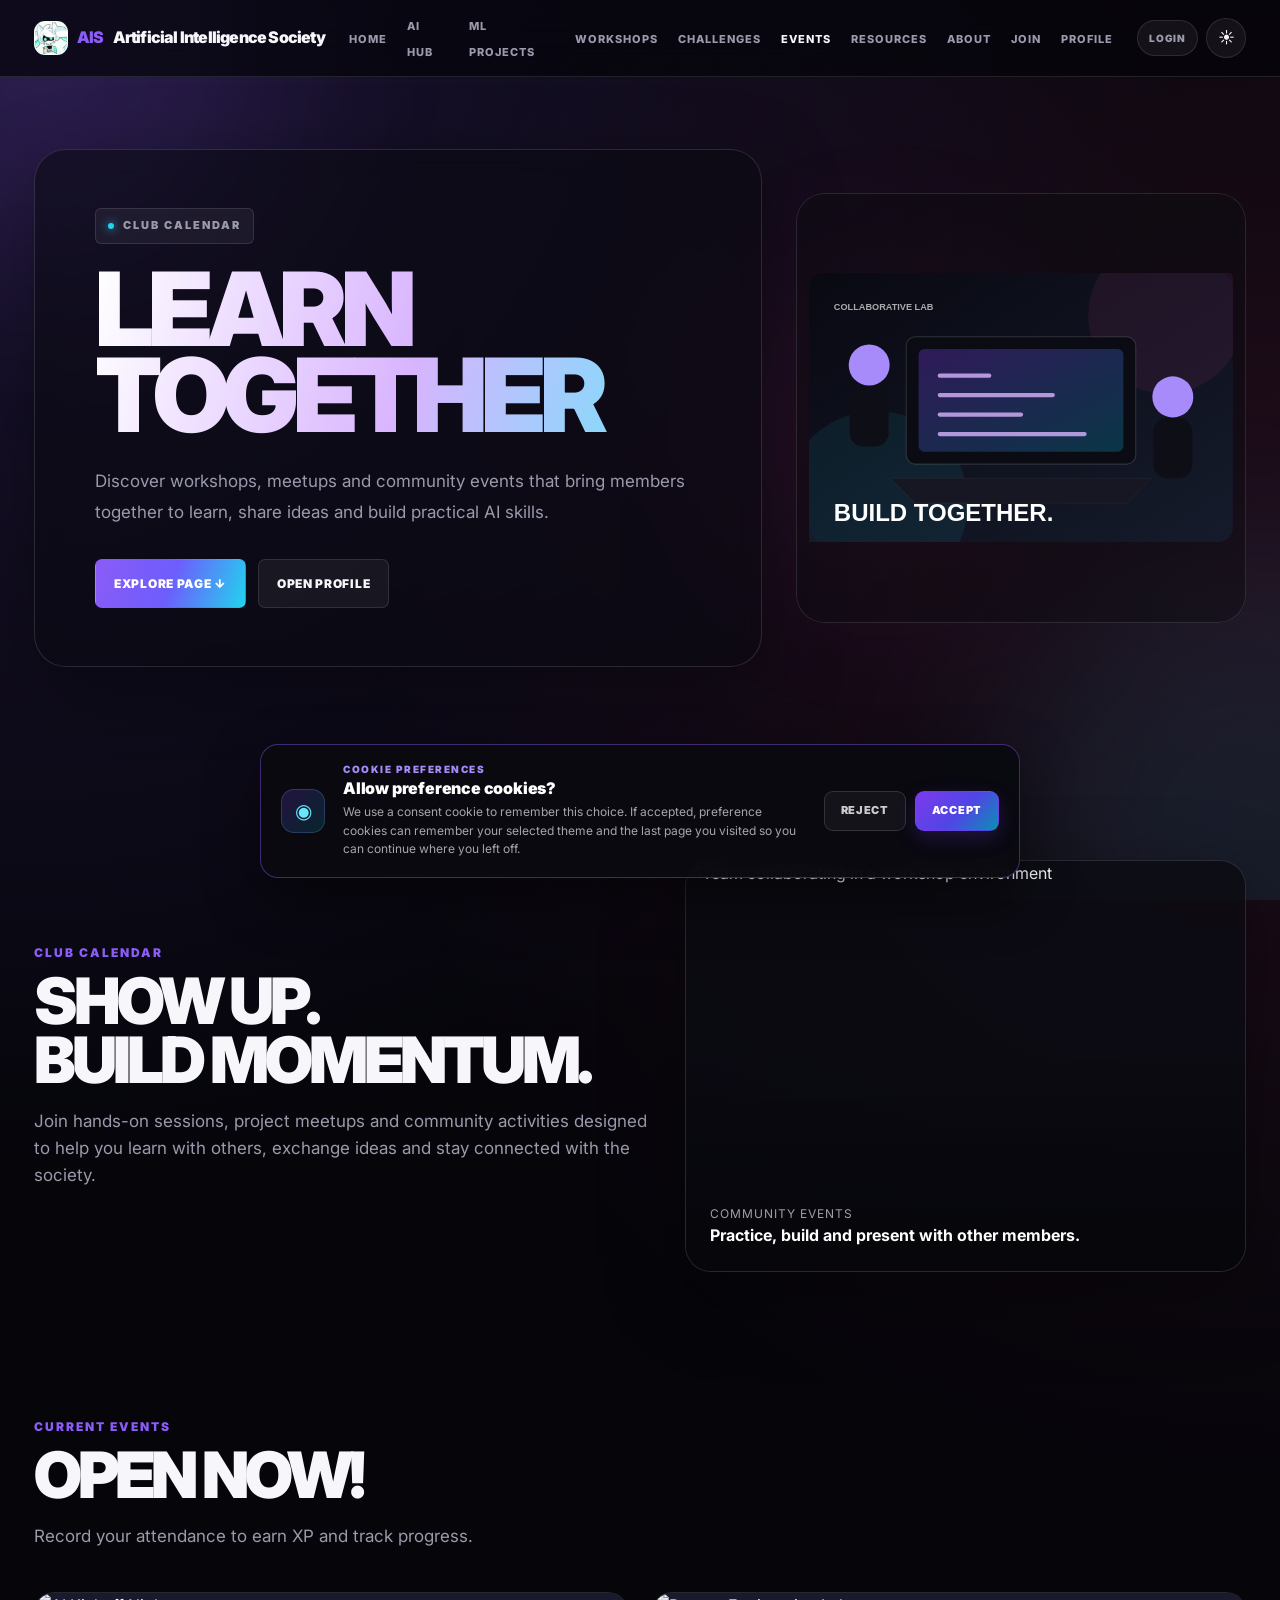
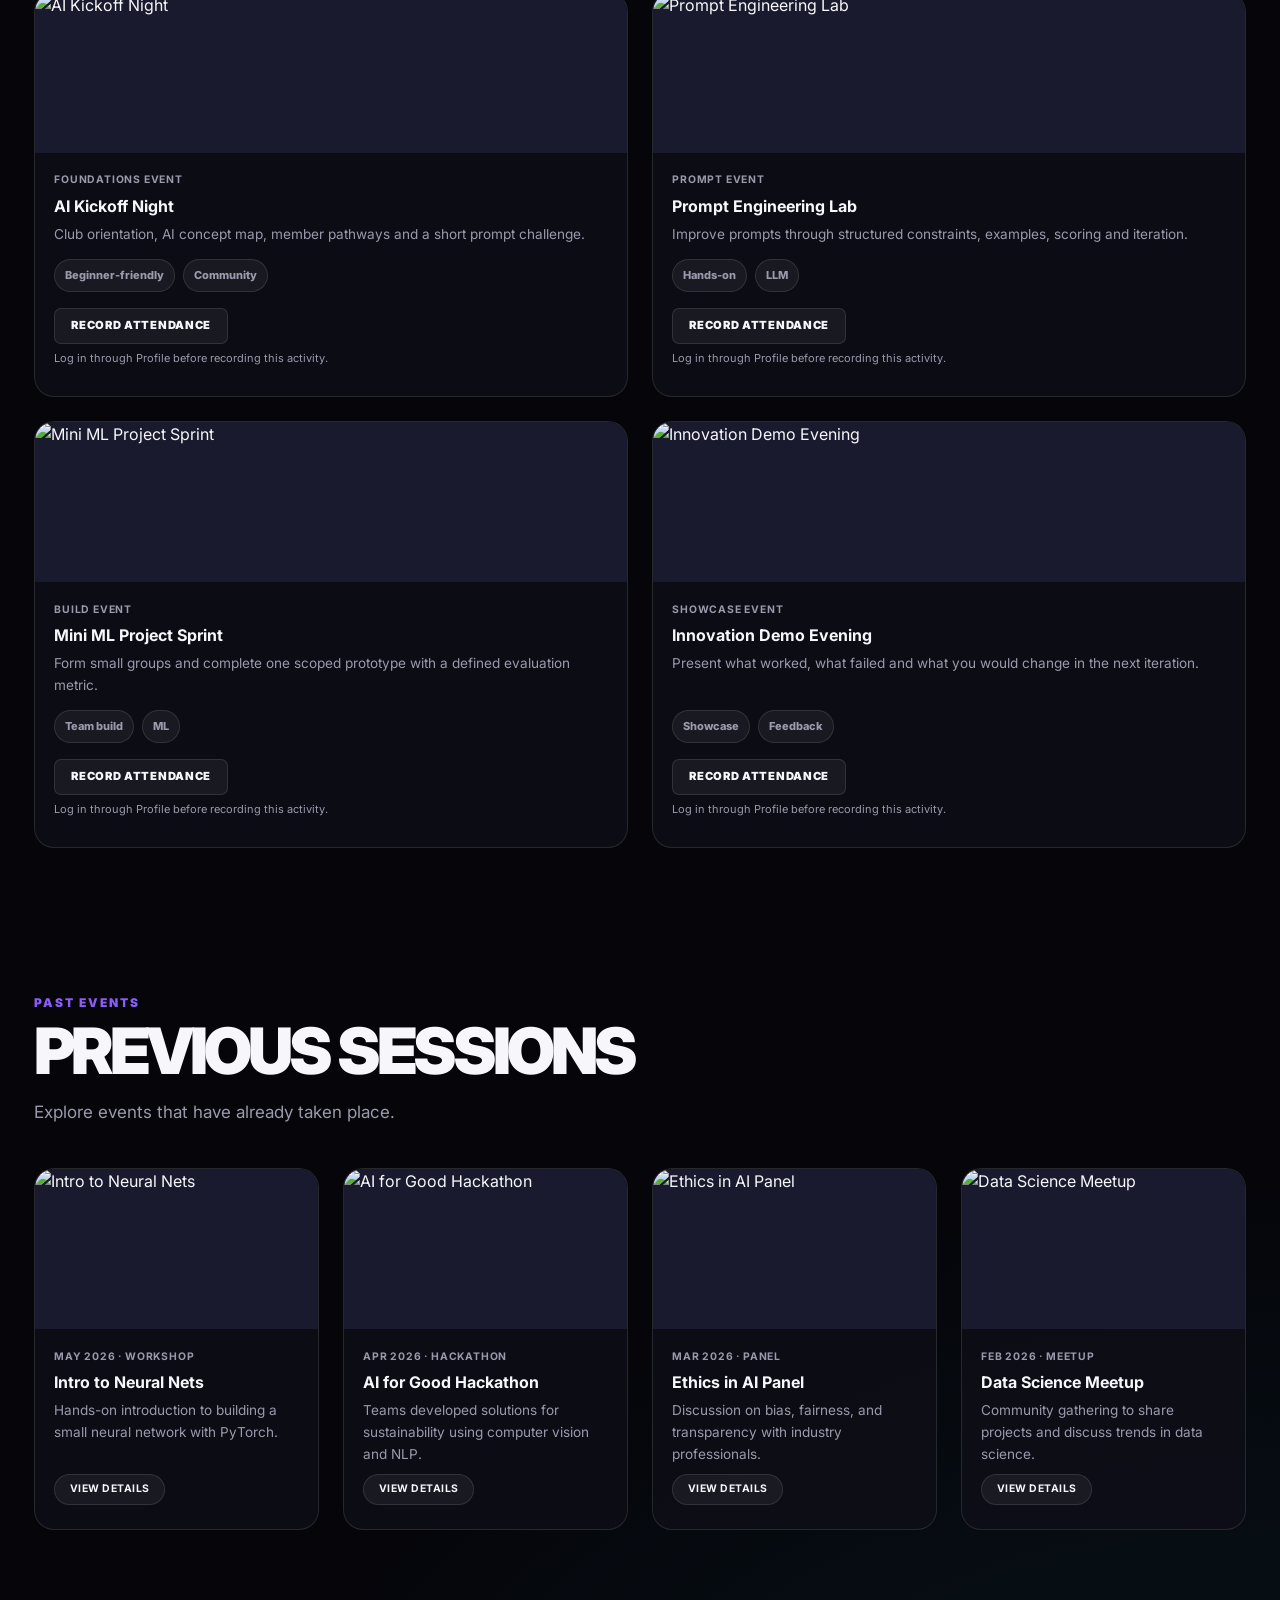
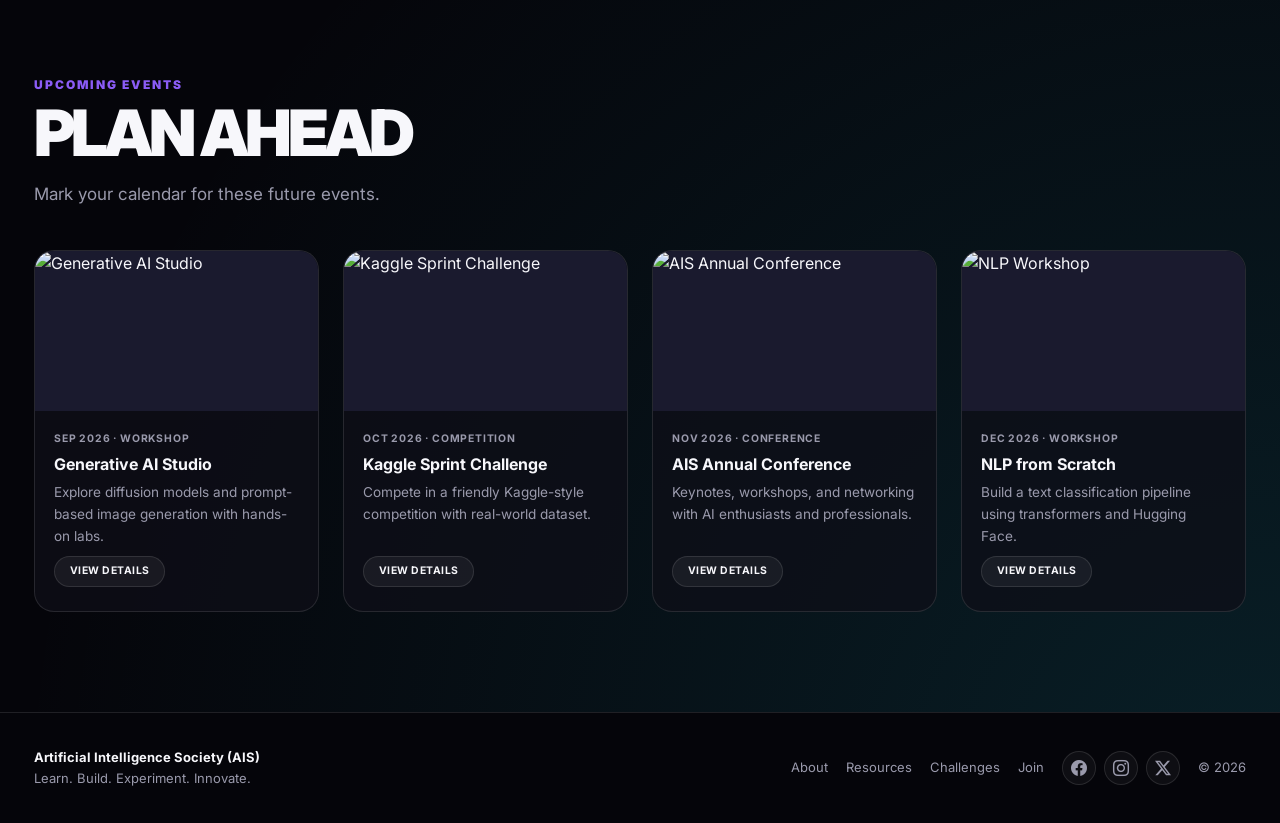
==== commit d314400e: "Change heading from 'Upcoming & open' to 'OPEN NOW!'" ====
--- a/events.html
+++ b/events.html
@@ -95,7 +95,7 @@
         <section class="section compact">
             <div class="section-head">
                 <div class="section-label">CURRENT EVENTS</div>
-                <h2>Upcoming &amp; open</h2>
+                <h2>OPEN NOW!</h2>
                 <p>Record your attendance to earn XP and track progress.</p>
             </div>
             <div class="event-grid-2">
